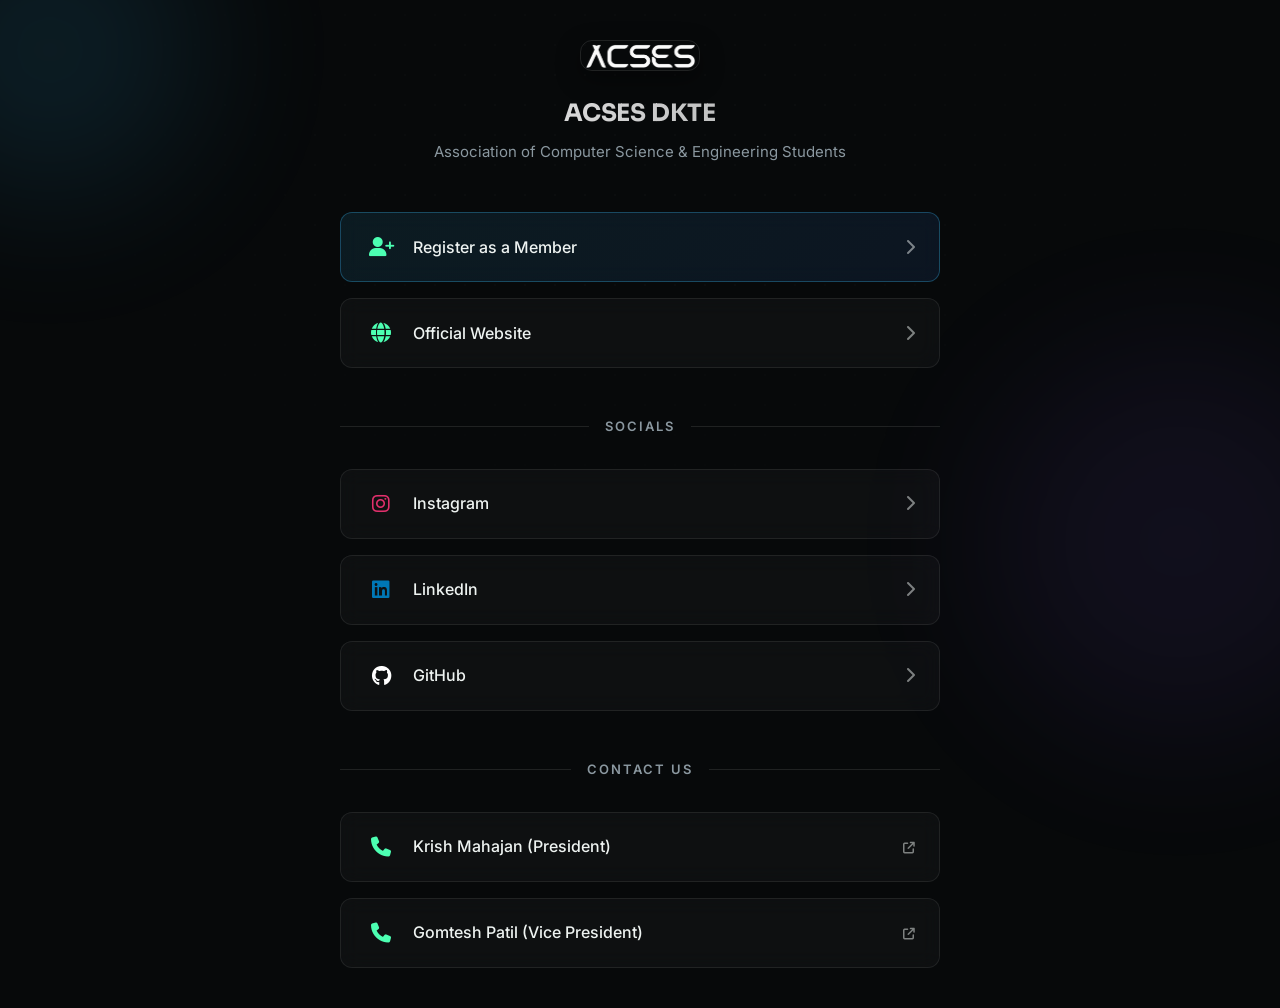
==== links.html @ d3828f5d "linktree custom" ====
<!DOCTYPE html>
<html lang="en">
<head>
<meta charset="UTF-8">
<meta name="viewport" content="width=device-width, initial-scale=1.0">
<title>ACSES — Links</title>
<meta name="description" content="ACSES DKTE Official Links">
<link rel="preconnect" href="https://fonts.googleapis.com">
<link href="https://fonts.googleapis.com/css2?family=Sora:wght@400;500;600;700;800&family=Inter:wght@400;500;600&family=JetBrains+Mono:wght@400;500;600&display=swap" rel="stylesheet">
<link rel="stylesheet" href="https://cdnjs.cloudflare.com/ajax/libs/font-awesome/6.4.0/css/all.min.css">
<link rel="stylesheet" href="style.css">
<link rel="icon" type="image/png" href="assets/portal/images/favicon.png">
<style>
  body {
    background-color: var(--bg);
    color: var(--ink);
    font-family: 'Inter', sans-serif;
    display: flex;
    flex-direction: column;
    align-items: center;
    min-height: 100vh;
    margin: 0;
    padding: 40px 20px;
    position: relative;
    overflow-x: hidden;
  }
  
  .links-container {
    max-width: 600px;
    width: 100%;
    z-index: 10;
    display: flex;
    flex-direction: column;
    gap: 16px;
  }

  .profile-section {
    text-align: center;
    margin-bottom: 32px;
  }

  .profile-logo {
    width: 120px;
    height: auto;
    border-radius: 12px;
    margin-bottom: 16px;
    box-shadow: 0 8px 24px rgba(0,0,0,0.4);
    border: 1px solid rgba(255,255,255,0.1);
  }

  .profile-title {
    font-family: 'Sora', sans-serif;
    font-size: 24px;
    font-weight: 700;
    margin: 0 0 8px 0;
    background: linear-gradient(to right, #fff, rgba(255,255,255,0.6));
    -webkit-background-clip: text;
    color: transparent;
  }

  .profile-bio {
    color: var(--ink-dim);
    font-size: 15px;
    margin: 0;
  }

  .link-card {
    display: flex;
    align-items: center;
    padding: 18px 24px;
    background: rgba(255, 255, 255, 0.03);
    border: 1px solid rgba(255, 255, 255, 0.08);
    border-radius: 12px;
    color: var(--ink);
    text-decoration: none;
    font-weight: 500;
    transition: all 0.3s ease;
    backdrop-filter: blur(10px);
    position: relative;
    overflow: hidden;
  }

  .link-card:hover {
    background: rgba(255, 255, 255, 0.08);
    border-color: rgba(255, 255, 255, 0.2);
    transform: translateY(-2px);
  }

  .link-card.primary {
    background: linear-gradient(135deg, rgba(56, 189, 248, 0.1), rgba(59, 130, 246, 0.1));
    border-color: rgba(56, 189, 248, 0.3);
  }
  
  .link-card.primary:hover {
    background: linear-gradient(135deg, rgba(56, 189, 248, 0.2), rgba(59, 130, 246, 0.2));
    border-color: rgba(56, 189, 248, 0.6);
  }

  .link-icon {
    width: 32px;
    height: 32px;
    display: flex;
    align-items: center;
    justify-content: center;
    margin-right: 16px;
    font-size: 20px;
    color: var(--circuit);
  }

  .link-text {
    flex-grow: 1;
    font-size: 16px;
  }

  .link-arrow {
    opacity: 0.5;
    transition: opacity 0.3s ease, transform 0.3s ease;
  }

  .link-card:hover .link-arrow {
    opacity: 1;
    transform: translateX(4px);
  }

  .section-divider {
    margin: 32px 0 16px;
    display: flex;
    align-items: center;
    text-align: center;
    color: var(--ink-dim);
    font-size: 13px;
    text-transform: uppercase;
    letter-spacing: 2px;
    font-weight: 600;
  }

  .section-divider::before,
  .section-divider::after {
    content: '';
    flex: 1;
    border-bottom: 1px solid rgba(255,255,255,0.1);
  }

  .section-divider::before { margin-right: 16px; }
  .section-divider::after { margin-left: 16px; }

  /* Background elements matching index.html */
  #circuitPattern {
    position: fixed;
    top: 0; left: 0; right: 0; bottom: 0;
    opacity: 0.2;
    z-index: 0;
    pointer-events: none;
    background-image: radial-gradient(rgba(255,255,255,0.1) 1px, transparent 1px);
    background-size: 30px 30px;
  }

  .orb {
    position: fixed;
    border-radius: 50%;
    filter: blur(80px);
    opacity: 0.4;
    z-index: 0;
    pointer-events: none;
  }
  
  .orb-1 { width: 300px; height: 300px; background: rgba(56, 189, 248, 0.3); top: -100px; left: -100px; }
  .orb-2 { width: 400px; height: 400px; background: rgba(139, 92, 246, 0.2); bottom: -200px; right: -100px; }
</style>
</head>
<body>

<div id="circuitPattern"></div>
<div class="orb orb-1"></div>
<div class="orb orb-2"></div>

<div class="links-container">
  
  <div class="profile-section">
    <img src="assets/portal/images/logo.png" alt="ACSES Logo" class="profile-logo">
    <h1 class="profile-title">ACSES DKTE</h1>
    <p class="profile-bio">Association of Computer Science & Engineering Students</p>
  </div>

  <a href="https://tinyurl.com/acsesmembership" class="link-card primary" target="_blank" rel="noopener">
    <div class="link-icon"><i class="fa-solid fa-user-plus"></i></div>
    <div class="link-text">Register as a Member</div>
    <div class="link-arrow"><i class="fa-solid fa-chevron-right"></i></div>
  </a>

  <a href="index.html" class="link-card">
    <div class="link-icon"><i class="fa-solid fa-globe"></i></div>
    <div class="link-text">Official Website</div>
    <div class="link-arrow"><i class="fa-solid fa-chevron-right"></i></div>
  </a>

  <div class="section-divider">Socials</div>

  <a href="https://www.instagram.com/acses_dkte/" class="link-card" target="_blank" rel="noopener">
    <div class="link-icon" style="color: #E1306C;"><i class="fa-brands fa-instagram"></i></div>
    <div class="link-text">Instagram</div>
    <div class="link-arrow"><i class="fa-solid fa-chevron-right"></i></div>
  </a>

  <a href="https://www.linkedin.com/company/acses-association-of-computer-science-and-engineering-students/" class="link-card" target="_blank" rel="noopener">
    <div class="link-icon" style="color: #0077B5;"><i class="fa-brands fa-linkedin"></i></div>
    <div class="link-text">LinkedIn</div>
    <div class="link-arrow"><i class="fa-solid fa-chevron-right"></i></div>
  </a>

  <a href="https://github.com/acses-dkte" class="link-card" target="_blank" rel="noopener">
    <div class="link-icon" style="color: #ffffff;"><i class="fa-brands fa-github"></i></div>
    <div class="link-text">GitHub</div>
    <div class="link-arrow"><i class="fa-solid fa-chevron-right"></i></div>
  </a>

  <div class="section-divider">Contact Us</div>

  <a href="tel:+919055721797" class="link-card">
    <div class="link-icon"><i class="fa-solid fa-phone"></i></div>
    <div class="link-text">Krish Mahajan (President)</div>
    <div class="link-arrow"><i class="fa-solid fa-arrow-up-right-from-square" style="font-size: 12px;"></i></div>
  </a>

  <a href="tel:+919325324272" class="link-card">
    <div class="link-icon"><i class="fa-solid fa-phone"></i></div>
    <div class="link-text">Gomtesh Patil (Vice President)</div>
    <div class="link-arrow"><i class="fa-solid fa-arrow-up-right-from-square" style="font-size: 12px;"></i></div>
  </a>

</div>

</body>
</html>
---- style.css ----
:root{
  --bg: #07090A;
  --panel: rgba(255,255,255,.035);
  --line: rgba(255,255,255,.10);
  --ink: #EEF3F1;
  --ink-dim: #8B98A0;
  --blue: #4C8DFF;
  --circuit: #4CFFB2;
  --amber: #FFB238;
  --display: 'Sora', sans-serif;
  --body: 'Inter', sans-serif;
  --mono: 'JetBrains Mono', monospace;
}
*{ box-sizing:border-box; margin:0; padding:0; }
html{ scroll-behavior:smooth; }
body{
  background:var(--bg); color:var(--ink); font-family:var(--body); line-height:1.6;
  overflow-x:hidden;
  -webkit-font-smoothing:antialiased; text-rendering:optimizeLegibility;
}
/* NOTE: `perspective` used to live on body, but a `perspective` (or
   `transform`/`filter`) on any ancestor turns it into the containing
   block for every `position:fixed` descendant — header, loader, custom
   cursor, back-to-top button, all of it. That pinned them to the top of
   the *document* instead of the *viewport*, so they scrolled out of
   sight instead of staying put. Perspective now lives on `section`
   below, which still gives .reveal3d its 3D depth without touching the
   fixed UI (header/cursor/etc. are siblings of sections, not descendants). */
::selection{ background:var(--blue); color:#07090A; }
a{ color:inherit; text-decoration:none; }

/* ---------- page loader ---------- */
#loader{
  position:fixed; inset:0; z-index:999; background:var(--bg);
  display:flex; flex-direction:column; align-items:center; justify-content:center; gap:22px;
  transition:opacity .6s cubic-bezier(.16,.8,.28,1), visibility .6s;
}
#loader.done{ opacity:0; visibility:hidden; pointer-events:none; }
.loader-mark{ font-family:var(--display); font-weight:800; font-size:34px; letter-spacing:.02em; color:var(--ink); opacity:.92; }
.loader-mark span{ color:var(--circuit); }
.loader-bar{ width:200px; height:2px; background:var(--line); border-radius:2px; overflow:hidden; }
.loader-bar span{ display:block; height:100%; width:0%; background:linear-gradient(90deg,var(--blue),var(--circuit)); transition:width .25s ease-out; }
@media (prefers-reduced-motion:reduce){ #loader{ display:none; } }

/* ---------- custom cursor ---------- */
.cursor-dot, .cursor-ring{ position:fixed; top:0; left:0; z-index:998; pointer-events:none; border-radius:50%; will-change:transform; }
.cursor-dot{ width:6px; height:6px; background:var(--circuit); box-shadow:0 0 8px var(--circuit); transform:translate(-50%,-50%); }
.cursor-ring{ width:34px; height:34px; border:1px solid rgba(238,243,241,.35); transition:width .25s cubic-bezier(.16,.8,.28,1), height .25s cubic-bezier(.16,.8,.28,1), border-color .25s ease, background .25s ease; transform:translate(-50%,-50%); }
.cursor-ring.active{ width:54px; height:54px; border-color:var(--blue); background:rgba(76,141,255,.08); }
.cursor-ring.pressed{ width:26px; height:26px; border-color:var(--circuit); background:rgba(76,255,178,.14); }
.cursor-ring.text{ width:3px; height:26px; border-radius:2px; border-color:var(--circuit); background:var(--circuit); opacity:.8; }
@media (hover:none), (pointer:coarse), (max-width:900px){ .cursor-dot,.cursor-ring{ display:none; } }
@media (prefers-reduced-motion:reduce){ .cursor-dot,.cursor-ring{ display:none; } }

/* ---------- scroll progress ---------- */
.scroll-progress{ position:fixed; top:0; left:0; right:0; height:2px; z-index:60; background:transparent; }
.scroll-progress span{ display:block; height:100%; width:0%; background:linear-gradient(90deg,var(--blue),var(--circuit),var(--amber)); box-shadow:0 0 12px rgba(76,255,178,.5); }

/* ---------- circuit-trace background pattern ---------- */
#circuitPattern{
  position:fixed; inset:0; z-index:0; pointer-events:none; opacity:.16;
  background-image:
    linear-gradient(var(--line) 1px, transparent 1px),
    linear-gradient(90deg, var(--line) 1px, transparent 1px);
  background-size:56px 56px;
  -webkit-mask-image:radial-gradient(ellipse 80% 60% at 50% 20%, black 20%, transparent 75%);
  mask-image:radial-gradient(ellipse 80% 60% at 50% 20%, black 20%, transparent 75%);
}
.circuit-node{
  position:fixed; width:5px; height:5px; border-radius:50%; background:var(--circuit);
  box-shadow:0 0 10px var(--circuit); z-index:0; pointer-events:none; opacity:.7;
}

/* ---------- ambient cursor glow ---------- */
#cursorGlow{
  position:fixed; width:520px; height:520px; border-radius:50%; pointer-events:none; z-index:1;
  background:radial-gradient(circle, rgba(76,141,255,.14), transparent 70%);
  transform:translate(-50%,-50%); left:50%; top:30%;
  transition:left .5s cubic-bezier(.16,.8,.28,1), top .5s cubic-bezier(.16,.8,.28,1);
  will-change:left, top;
}

/* ---------- floating depth orbs (parallax layers) ---------- */
.orb{ position:fixed; border-radius:50%; filter:blur(60px); pointer-events:none; z-index:0; opacity:.45; }
.orb-1{ width:340px; height:340px; background:var(--blue); top:6%; left:8%; }
.orb-2{ width:260px; height:260px; background:var(--circuit); top:38%; right:6%; opacity:.24; }
.orb-3{ width:300px; height:300px; background:var(--amber); bottom:4%; left:20%; opacity:.16; }
@keyframes drift{ 0%,100%{ transform:translateY(0) translateX(0); } 50%{ transform:translateY(-26px) translateX(14px); } }
.orb-1{ animation:drift 12s ease-in-out infinite; }
.orb-2{ animation:drift 15s ease-in-out infinite 1s; }
.orb-3{ animation:drift 18s ease-in-out infinite 2s; }

/* ---------- top nav ---------- */
header.top{
  position:fixed; top:0; left:0; right:0; z-index:50;
  background:rgba(7,9,10,.6); backdrop-filter:blur(14px);
  border-bottom:1px solid var(--line);
}
.top-inner{ max-width:1180px; margin:0 auto; padding:18px 28px; display:flex; align-items:center; justify-content:space-between; gap:24px; }
.brand{ font-family:var(--display); font-weight:700; font-size:19px; letter-spacing:-.01em; }
.brand .glow{ color:var(--circuit); }
nav.links{ display:flex; gap:26px; position:relative; }
.nav-link{ font-family:var(--mono); font-size:12px; color:var(--ink-dim); letter-spacing:.02em; transition:color .25s ease; position:relative; z-index:2; padding:6px 0; }
.nav-link:hover, .nav-link.active{ color:var(--ink); }
.nav-pill{
  position:absolute; left:0; top:calc(50% + 11px); width:0; height:1px; background:var(--circuit);
  box-shadow:0 0 8px rgba(76,255,178,.6); transition:transform .45s cubic-bezier(.16,.8,.28,1), width .45s cubic-bezier(.16,.8,.28,1), opacity .3s ease;
  opacity:0; pointer-events:none;
}
.nav-pill.show{ opacity:1; }
@media (max-width:900px){ nav.links{ display:none; } }

/* ---------- section shell ---------- */
section{ position:relative; z-index:2; padding:120px 28px 100px; perspective:1400px; }
@media (max-width:640px){ section{ padding:88px 20px 64px; } }
.wrap{ max-width:1100px; margin:0 auto; }

.eyebrow{
  font-family:var(--mono); font-size:12px; color:var(--circuit); letter-spacing:.14em;
  text-transform:uppercase; margin-bottom:16px; display:flex; align-items:center; gap:8px;
}
.eyebrow::before{ content:''; width:16px; height:1px; background:var(--circuit); }

h1,h2,h3{ font-family:var(--display); color:var(--ink); font-weight:700; letter-spacing:-.01em; }
h2{ font-size:clamp(30px,4vw,46px); line-height:1.08; margin-bottom:22px; position:relative; }

/* ---------- scan-reveal headings (tech "decode" entrance) ---------- */
.scan-wrap{ position:relative; display:inline-block; overflow:hidden; }
.scan-wrap .scan-bar{
  position:absolute; inset:0; background:linear-gradient(90deg,var(--circuit),var(--blue));
  transform:scaleX(1); transform-origin:left; z-index:2; pointer-events:none;
}
.in-view .scan-wrap .scan-bar{ animation:scanWipe .9s cubic-bezier(.76,0,.24,1) forwards; animation-delay:var(--rd,0ms); }
@keyframes scanWipe{ 0%{ transform:scaleX(0); transform-origin:left; } 50%{ transform:scaleX(1); transform-origin:left; } 50.001%{ transform-origin:right; } 100%{ transform:scaleX(0); transform-origin:right; } }
@media (prefers-reduced-motion:reduce){ .scan-wrap .scan-bar{ display:none; } }

/* ---------- scramble / decode text (eyebrows) ---------- */
.eyebrow.scramble{ font-variant-numeric:tabular-nums; }

/* ---------- tabular numerals for counting stats ---------- */
.num, .stat-cell .num{ font-variant-numeric:tabular-nums; }

/* ---------- Hero: layered 3D circuit floor ---------- */
.hero{ min-height:100svh; display:flex; align-items:center; padding-top:80px; }
.hero-stage{ width:100%; position:relative; touch-action:pan-y; }

#heroCanvas{
  position:absolute; inset:0; width:100%; height:100%; z-index:1;
  pointer-events:none; touch-action:pan-y;
}
.drag-hint{
  position:absolute; bottom:-64px; left:50%; transform:translateX(-50%); z-index:2;
  font-family:var(--mono); font-size:10.5px; color:var(--ink-dim); letter-spacing:.1em;
  text-transform:uppercase; display:flex; align-items:center; gap:8px; opacity:.75;
  pointer-events:none; white-space:nowrap;
}
.drag-hint svg{ width:14px; height:14px; }
@media (max-width:640px){ .drag-hint{ display:none; } }

.floor{
  position:absolute; left:50%; bottom:-260px; width:1600px; height:900px;
  transform:translateX(-50%) rotateX(72deg);
  background-image:
    repeating-linear-gradient(0deg, rgba(76,141,255,.18) 0 1px, transparent 1px 64px),
    repeating-linear-gradient(90deg, rgba(76,255,178,.14) 0 1px, transparent 1px 64px);
  -webkit-mask-image:radial-gradient(ellipse 700px 500px at center, black 40%, transparent 78%);
  mask-image:radial-gradient(ellipse 700px 500px at center, black 40%, transparent 78%);
  pointer-events:none; z-index:0;
}

.hero-scanlines{
  position:absolute; inset:0; z-index:2; pointer-events:none; overflow:hidden;
  -webkit-mask-image:radial-gradient(ellipse 60% 55% at 50% 45%, black 30%, transparent 75%);
  mask-image:radial-gradient(ellipse 60% 55% at 50% 45%, black 30%, transparent 75%);
}
.hero-scanlines::before{
  content:''; position:absolute; left:0; right:0; height:120px; top:-120px;
  background:linear-gradient(180deg, transparent, rgba(76,255,178,.10) 45%, rgba(76,141,255,.14) 55%, transparent);
  animation:scanSweep 6.5s cubic-bezier(.4,0,.2,1) infinite;
}
@keyframes scanSweep{ 0%{ top:-120px; } 55%,100%{ top:105%; } }

.hero-content{ position:relative; z-index:3; text-align:center; pointer-events:none; }
.hero-content .cta-row{ pointer-events:auto; }
.hero-content .wordmark, .hero-content .hero-sub, .hero-content .lead{ text-shadow:0 4px 30px rgba(0,0,0,.6); }
.wordmark{
  font-family:var(--display); font-weight:800; letter-spacing:-.03em;
  font-size:clamp(56px,11vw,132px); line-height:.95; color:var(--ink);
  text-shadow:0 0 60px rgba(76,141,255,.3);
  text-align:center;
}
.wordmark .lt{ display:inline-block; opacity:0; transform:translateY(.5em) rotateX(-60deg); animation:letterIn .8s cubic-bezier(.16,.8,.28,1) forwards; animation-delay:calc(var(--i) * 55ms + .15s); transform-origin:bottom center; }
@keyframes letterIn{ to{ opacity:1; transform:translateY(0) rotateX(0); } }
.wordmark .g{ background:linear-gradient(135deg,var(--blue),var(--circuit)); -webkit-background-clip:text; background-clip:text; color:transparent; }
.hero-sub{ font-family:var(--mono); font-size:13px; color:var(--ink-dim); letter-spacing:.14em; text-transform:uppercase; margin:18px 0 30px;
  opacity:0; animation:fadeUp .8s cubic-bezier(.16,.8,.28,1) forwards; animation-delay:.75s; }
.hero p.lead{ font-size:17px; color:var(--ink); max-width:52ch; margin:0 auto 34px; opacity:0; animation:fadeUp .8s cubic-bezier(.16,.8,.28,1) forwards; animation-delay:.9s; }
.cta-row{ display:flex; gap:14px; justify-content:center; flex-wrap:wrap; opacity:0; animation:fadeUp .8s cubic-bezier(.16,.8,.28,1) forwards; animation-delay:1.05s; }
@keyframes fadeUp{ from{ opacity:0; transform:translateY(16px); } to{ opacity:1; transform:translateY(0); } }
@media (prefers-reduced-motion:reduce){ .wordmark .lt{ animation:none; opacity:1; transform:none; } .hero-sub,.hero p.lead,.cta-row{ animation:none; opacity:1; } }

.btn{ font-family:var(--mono); font-weight:600; font-size:13.5px; letter-spacing:.02em; padding:14px 26px; border-radius:40px; display:inline-flex; align-items:center; gap:8px; cursor:pointer; transition:transform .35s cubic-bezier(.16,.8,.28,1), box-shadow .3s ease; position:relative; }
.btn-solid{ background:linear-gradient(135deg,var(--blue),#3E6FD9); color:#fff; box-shadow:0 8px 30px rgba(76,141,255,.35); }
.btn-solid:hover{ box-shadow:0 14px 40px rgba(76,141,255,.5); }
.btn-ghost{ border:1px solid var(--line); color:var(--ink); }
.btn-ghost:hover{ border-color:var(--circuit); color:var(--circuit); }
.magnetic{ will-change:transform; }

/* floating spec chips around hero (parallax + tilt) */
.chip-float{
  position:absolute; z-index:4; background:var(--panel); border:1px solid var(--line);
  border-radius:14px; padding:14px 18px; backdrop-filter:blur(10px);
  font-family:var(--mono); font-size:12px; color:var(--ink-dim);
  transition:transform .2s ease-out;
}
.chip-float .n{ color:var(--circuit); font-family:var(--display); font-weight:700; font-size:20px; display:block; }
.chip-a{ top:6%; left:2%; } .chip-b{ top:14%; right:0%; } .chip-c{ bottom:10%; left:8%; }
@media (max-width:900px){ .chip-float{ display:none; } }

/* ---------- 3D reveal on scroll ---------- */
.reveal3d{
  opacity:0; transform:translateY(50px) rotateX(14deg) scale(.97); transform-origin:center bottom;
  filter:blur(6px);
  transition:opacity .9s cubic-bezier(.16,.8,.28,1), transform .9s cubic-bezier(.16,.8,.28,1), filter .9s cubic-bezier(.16,.8,.28,1);
  transition-delay:var(--rd,0ms);
}
.reveal3d.in-view{ opacity:1; transform:translateY(0) rotateX(0) scale(1); filter:blur(0); }
@media (prefers-reduced-motion:reduce){ .reveal3d{ opacity:1; transform:none; filter:none; transition:none; } }

/* ---------- glass tilt + spotlight card ---------- */
.gcard{
  background:var(--panel); border:1px solid var(--line); border-radius:16px; padding:26px;
  backdrop-filter:blur(10px); transform-style:preserve-3d; transition:transform .15s ease-out, border-color .3s ease, box-shadow .3s ease;
  position:relative; overflow:hidden;
}
.gcard:hover{ border-color:rgba(76,141,255,.5); box-shadow:0 20px 50px -20px rgba(0,0,0,.6); }
.gcard::before{
  content:''; position:absolute; inset:0; border-radius:16px; padding:1px;
  background:linear-gradient(135deg, rgba(76,255,178,.5), transparent 50%);
  -webkit-mask:linear-gradient(#fff 0 0) content-box, linear-gradient(#fff 0 0);
  -webkit-mask-composite:xor; mask-composite:exclude; opacity:0; transition:opacity .3s ease;
  z-index:1;
}
.gcard:hover::before{ opacity:1; }
.gcard::after{
  content:''; position:absolute; inset:0; z-index:0; opacity:0; transition:opacity .35s ease;
  background:radial-gradient(280px circle at var(--mx,50%) var(--my,50%), rgba(76,141,255,.16), transparent 70%);
}
.gcard:hover::after{ opacity:1; }
.gcard > *{ position:relative; z-index:2; }

/* ---------- About ---------- */
.about-grid{ display:grid; grid-template-columns:1.1fr .9fr; gap:48px; align-items:start; }
@media (max-width:820px){ .about-grid{ grid-template-columns:1fr; } }
.about-grid p{ color:var(--ink); opacity:.85; margin-bottom:16px; max-width:58ch; font-size:15px; }

.stat-strip{ display:grid; grid-template-columns:repeat(4,1fr); gap:14px; margin-top:40px; }
@media (max-width:640px){ .stat-strip{ grid-template-columns:1fr 1fr; } }
.stat-cell .num{ font-family:var(--display); font-size:36px; font-weight:800; background:linear-gradient(135deg,var(--blue),var(--circuit)); -webkit-background-clip:text; background-clip:text; color:transparent; line-height:1; }
.stat-cell .lbl{ font-family:var(--mono); font-size:10.5px; color:var(--ink-dim); text-transform:uppercase; letter-spacing:.08em; margin-top:10px; }

.pillars{ display:grid; grid-template-columns:repeat(3,1fr); gap:16px; margin-top:20px; }
@media (max-width:760px){ .pillars{ grid-template-columns:1fr; } }
.pillars h3{ font-size:16px; margin-bottom:8px; }
.pillars p{ font-family:var(--body); font-size:13.5px; color:var(--ink-dim); }

/* ---------- Benefits ---------- */
.benefit-grid{ display:grid; grid-template-columns:repeat(3,1fr); gap:16px; margin-top:28px; }
@media (max-width:760px){ .benefit-grid{ grid-template-columns:1fr; } }
.benefit .tag{ font-family:var(--mono); font-size:10.5px; color:var(--circuit); margin-bottom:10px; display:block; }
.benefit h3{ font-size:17px; margin-bottom:8px; }
.benefit p{ font-family:var(--body); font-size:13.5px; color:var(--ink-dim); }

/* ---------- Events ---------- */
.measure-list{ margin-top:32px; }
.measure-row{
  display:grid; grid-template-columns:100px 1fr auto; gap:18px; align-items:center;
  padding:18px 20px; border-radius:12px; margin-bottom:10px; font-family:var(--mono); font-size:12.5px;
  background:var(--panel); border:1px solid var(--line); transition:transform .3s cubic-bezier(.16,.8,.28,1), border-color .3s ease;
}
.measure-row:hover{ transform:translateX(8px); border-color:rgba(76,255,178,.4); }
.measure-row .tick{ color:var(--ink-dim); }
.measure-row .desc{ color:var(--ink); font-family:var(--body); font-size:15px; }
.status{ font-size:10.5px; padding:5px 12px; border-radius:20px; border:1px solid; text-transform:uppercase; letter-spacing:.05em; }
.status-up{ color:var(--circuit); border-color:var(--circuit); }
.status-past{ color:var(--ink-dim); border-color:var(--line); }

/* ---------- Members ---------- */
.profile-grid{ display:grid; grid-template-columns:repeat(auto-fill,minmax(200px,1fr)); gap:16px; margin-top:30px; }
.profile-card{ padding:28px 22px; text-align:center; }
.profile-avatar{
  width:64px; height:64px; margin:0 auto 16px; border-radius:50%;
  background:linear-gradient(135deg,var(--blue),var(--circuit));
  display:flex; align-items:center; justify-content:center; font-family:var(--display); font-weight:700; color:#07090A; font-size:20px;
  transition:transform .3s cubic-bezier(.16,.8,.28,1);
}
.profile-card:hover .profile-avatar{ transform:scale(1.1) translateZ(20px); }
.profile-name{ font-family:var(--body); font-weight:600; font-size:15px; color:var(--ink); margin-bottom:4px; }
.profile-position{ font-family:var(--mono); font-size:10.5px; color:var(--circuit); text-transform:uppercase; letter-spacing:.06em; margin-bottom:16px; }
.plink{ font-family:var(--mono); font-size:11px; color:var(--ink-dim); border:1px solid var(--line); padding:7px 16px; border-radius:20px; display:inline-block; transition:.25s ease; }
.plink:hover{ color:var(--ink); border-color:var(--blue); background:rgba(76,141,255,.12); }

/* ---------- Join ---------- */
.join-panel{ text-align:center; padding:56px 40px; position:relative; overflow:hidden; }
.join-panel h2{ margin-bottom:14px; }
.join-panel p{ color:var(--ink-dim); max-width:48ch; margin:0 auto 30px; font-size:14.5px; }

/* ---------- Contact ---------- */
.contact-grid{ display:grid; grid-template-columns:1fr 1fr; gap:48px; margin-top:32px; }
@media (max-width:760px){ .contact-grid{ grid-template-columns:1fr; } }
.contact-item{ margin-bottom:24px; font-family:var(--mono); }
.contact-item .lbl{ font-size:10.5px; color:var(--blue); text-transform:uppercase; letter-spacing:.08em; margin-bottom:6px; }
.contact-item .val{ font-family:var(--body); font-size:14.5px; color:var(--ink); }
.social-row{ display:flex; gap:10px; margin-top:18px; flex-wrap:wrap; }
.social-row a{ font-family:var(--mono); font-size:11.5px; color:var(--ink-dim); border:1px solid var(--line); padding:8px 16px; border-radius:20px; transition:.25s ease; }
.social-row a:hover{ color:var(--ink); border-color:var(--circuit); }

form{ display:flex; flex-direction:column; gap:14px; }
.field label{ font-family:var(--mono); font-size:10.5px; color:var(--ink-dim); display:block; margin-bottom:6px; text-transform:uppercase; letter-spacing:.06em; }
.field input, .field textarea{
  width:100%; background:var(--panel); border:1px solid var(--line); color:var(--ink);
  padding:13px 16px; font-family:var(--body); font-size:14px; border-radius:10px;
}
.field input:focus, .field textarea:focus{ outline:none; border-color:var(--blue); }
.field textarea{ resize:vertical; min-height:96px; }

footer{
  position:relative; z-index:2; max-width:1180px; margin:0 auto; padding:32px 28px;
  font-family:var(--mono); font-size:11px; color:var(--ink-dim);
  display:flex; justify-content:space-between; flex-wrap:wrap; gap:10px; border-top:1px solid var(--line);
}

a:focus-visible, button:focus-visible, .btn:focus-visible{ outline:2px solid var(--blue); outline-offset:2px; }
@media (prefers-reduced-motion:reduce){
  html{ scroll-behavior:auto; }
  .orb{ animation:none; }
  #cursorGlow{ display:none; }
  .gcard{ transition:none; }
  .hero-scanlines{ display:none; }
}

/* ============================================================
   MULTI-PAGE ADDITIONS
   Everything below supports the About / Events / Gallery /
   Members / Contact pages: mobile nav drawer, compact page
   headers, filters, timeline, gallery + lightbox, flip cards,
   accordion, ticker, carousel, sponsor strip, footer sitemap.
============================================================ */

/* ---------- mobile nav drawer ---------- */
.nav-toggle{
  display:none; width:34px; height:26px; position:relative; background:none; border:none; cursor:pointer; z-index:60;
}
.nav-toggle span{ position:absolute; left:0; right:0; height:2px; background:var(--ink); border-radius:2px; transition:transform .3s cubic-bezier(.16,.8,.28,1), opacity .3s ease; }
.nav-toggle span:nth-child(1){ top:4px; } .nav-toggle span:nth-child(2){ top:12px; } .nav-toggle span:nth-child(3){ top:20px; }
.nav-toggle.open span:nth-child(1){ transform:translateY(8px) rotate(45deg); }
.nav-toggle.open span:nth-child(2){ opacity:0; }
.nav-toggle.open span:nth-child(3){ transform:translateY(-8px) rotate(-45deg); }
@media (max-width:900px){ .nav-toggle{ display:block; } }

.nav-drawer{
  position:fixed; inset:0 0 0 auto; width:min(320px,84vw); background:#0a0d0f; border-left:1px solid var(--line);
  z-index:55; transform:translateX(100%); transition:transform .4s cubic-bezier(.16,.8,.28,1);
  padding:100px 32px 32px; display:flex; flex-direction:column; gap:22px;
}
.nav-drawer.open{ transform:translateX(0); }
.nav-drawer a{ font-family:var(--mono); font-size:15px; color:var(--ink-dim); letter-spacing:.02em; }
.nav-drawer a.active, .nav-drawer a:hover{ color:var(--circuit); }
body.menu-open{ overflow:hidden; }
.drawer-scrim{ position:fixed; inset:0; z-index:54; background:rgba(0,0,0,.5); opacity:0; pointer-events:none; transition:opacity .4s ease; }
body.menu-open .drawer-scrim{ opacity:1; pointer-events:auto; }

/* ---------- compact page-header hero (About / Events / Gallery / Members / Contact) ---------- */
.page-header{
  position:relative; min-height:56svh; display:flex; align-items:center; padding-top:80px; overflow:hidden;
  border-bottom:1px solid var(--line);
}
.page-header-canvas{ position:absolute; inset:0; width:100%; height:100%; z-index:0; opacity:.85; }
.page-header-content{ position:relative; z-index:2; max-width:720px; margin:0 auto; text-align:center; padding:40px 28px; }
.page-header .eyebrow{ justify-content:center; }
.page-header h1{ font-size:clamp(34px,6vw,58px); line-height:1.05; margin-bottom:16px; }
.page-header p{ color:var(--ink-dim); font-size:15.5px; max-width:52ch; margin:0 auto; }
.page-header-stats{ display:flex; gap:28px; justify-content:center; margin-top:30px; flex-wrap:wrap; }
.page-header-stats .n{ font-family:var(--display); font-weight:800; font-size:24px; color:var(--circuit); }
.page-header-stats .l{ font-family:var(--mono); font-size:10px; color:var(--ink-dim); text-transform:uppercase; letter-spacing:.08em; }

/* ---------- filter chips / tabs ---------- */
.filter-row{ display:flex; gap:10px; flex-wrap:wrap; margin:30px 0 8px; }
.chip{
  font-family:var(--mono); font-size:12px; letter-spacing:.02em; color:var(--ink-dim);
  border:1px solid var(--line); background:var(--panel); padding:9px 18px; border-radius:20px;
  cursor:pointer; transition:.25s ease; user-select:none;
}
.chip:hover{ color:var(--ink); border-color:rgba(76,141,255,.5); }
.chip.active{ color:#07090A; background:var(--circuit); border-color:var(--circuit); font-weight:600; }

/* ---------- search input ---------- */
.search-row{ display:flex; gap:12px; margin:30px 0 8px; flex-wrap:wrap; align-items:center; }
.search-input{
  flex:1; min-width:220px; background:var(--panel); border:1px solid var(--line); color:var(--ink);
  padding:12px 18px; font-family:var(--body); font-size:14px; border-radius:24px;
}
.search-input:focus{ outline:none; border-color:var(--blue); }
.search-input::placeholder{ color:var(--ink-dim); }
.result-count{ font-family:var(--mono); font-size:11px; color:var(--ink-dim); white-space:nowrap; }

/* ---------- vertical timeline (About / history) ---------- */
.timeline{ position:relative; margin-top:40px; padding-left:26px; }
.timeline::before{ content:''; position:absolute; left:4px; top:6px; bottom:6px; width:1px; background:linear-gradient(var(--blue),var(--circuit)); opacity:.4; }
.timeline-item{ position:relative; padding-bottom:36px; }
.timeline-item:last-child{ padding-bottom:0; }
.timeline-item::before{
  content:''; position:absolute; left:-26px; top:4px; width:9px; height:9px; border-radius:50%;
  background:var(--circuit); box-shadow:0 0 12px rgba(76,255,178,.7);
}
.timeline-item .yr{ font-family:var(--mono); font-size:12px; color:var(--circuit); letter-spacing:.06em; }
.timeline-item h3{ font-size:17px; margin:6px 0 6px; }
.timeline-item p{ font-family:var(--body); font-size:13.5px; color:var(--ink-dim); max-width:56ch; }

/* ---------- achievements strip (reuses stat-cell look) ---------- */
.achieve-grid{ display:grid; grid-template-columns:repeat(4,1fr); gap:14px; margin-top:24px; }
@media (max-width:640px){ .achieve-grid{ grid-template-columns:1fr 1fr; } }

/* ---------- sponsor / partner strip ---------- */
.partner-row{ display:flex; flex-wrap:wrap; gap:14px; margin-top:26px; }
.partner-chip{
  font-family:var(--mono); font-size:12px; color:var(--ink-dim); border:1px dashed var(--line);
  padding:12px 20px; border-radius:10px; opacity:.8; transition:.25s ease;
}
.partner-chip:hover{ opacity:1; border-color:var(--blue); color:var(--ink); }

/* ---------- news / announcement ticker ---------- */
.ticker{
  position:relative; overflow:hidden; border-top:1px solid var(--line); border-bottom:1px solid var(--line);
  background:var(--panel); padding:14px 0;
}
.ticker-track{ display:flex; gap:56px; white-space:nowrap; animation:tickerScroll 32s linear infinite; width:max-content; }
.ticker-track span{ font-family:var(--mono); font-size:12.5px; color:var(--ink-dim); display:flex; align-items:center; gap:10px; }
.ticker-track span::before{ content:'●'; color:var(--circuit); font-size:8px; }
@keyframes tickerScroll{ from{ transform:translateX(0); } to{ transform:translateX(-50%); } }
@media (prefers-reduced-motion:reduce){ .ticker-track{ animation:none; } }

/* ---------- testimonial carousel ---------- */
.tcarousel{ position:relative; margin-top:34px; overflow:hidden; }
.tcarousel-track{ display:flex; transition:transform .5s cubic-bezier(.16,.8,.28,1); }
.tcard{ flex:0 0 100%; padding:6px; }
.tcard blockquote{ font-family:var(--display); font-size:clamp(17px,2.4vw,22px); line-height:1.5; color:var(--ink); margin-bottom:20px; }
.tcard .who{ font-family:var(--mono); font-size:12px; color:var(--circuit); }
.tcarousel-nav{ display:flex; gap:10px; justify-content:center; margin-top:22px; }
.tdot{ width:8px; height:8px; border-radius:50%; background:var(--line); cursor:pointer; transition:.25s ease; border:none; padding:0; }
.tdot.active{ background:var(--circuit); box-shadow:0 0 8px rgba(76,255,178,.6); width:22px; border-radius:5px; }

/* ---------- FAQ accordion ---------- */
.accordion{ margin-top:30px; display:flex; flex-direction:column; gap:10px; }
.acc-item{ border:1px solid var(--line); border-radius:14px; background:var(--panel); overflow:hidden; }
.acc-q{
  width:100%; text-align:left; background:none; border:none; color:var(--ink); cursor:pointer;
  padding:18px 22px; font-family:var(--body); font-weight:600; font-size:14.5px;
  display:flex; justify-content:space-between; align-items:center; gap:16px;
}
.acc-q .plus{ font-family:var(--mono); color:var(--circuit); font-size:18px; transition:transform .3s cubic-bezier(.16,.8,.28,1); flex-shrink:0; }
.acc-item.open .acc-q .plus{ transform:rotate(45deg); }
.acc-a{ max-height:0; overflow:hidden; transition:max-height .35s cubic-bezier(.16,.8,.28,1); }
.acc-a p{ padding:0 22px 20px; color:var(--ink-dim); font-size:13.5px; max-width:60ch; }

/* ---------- flip cards (Members) ---------- */
.flip-card{ perspective:1000px; height:250px; }
.flip-inner{
  position:relative; width:100%; height:100%; transform-style:preserve-3d;
  transition:transform .6s cubic-bezier(.16,.8,.28,1);
}
.flip-card:hover .flip-inner, .flip-card.flipped .flip-inner{ transform:rotateY(180deg); }
.flip-face{
  position:absolute; inset:0; backface-visibility:hidden; border-radius:16px;
  background:var(--panel); border:1px solid var(--line); padding:26px 20px;
  display:flex; flex-direction:column; align-items:center; justify-content:center; text-align:center;
}
.flip-back{ transform:rotateY(180deg); justify-content:flex-start; padding-top:24px; }
.flip-back .dept-tag{ font-family:var(--mono); font-size:10px; color:var(--blue); text-transform:uppercase; letter-spacing:.08em; margin-bottom:10px; }
.flip-back p{ font-size:12.5px; color:var(--ink-dim); margin-bottom:16px; }

/* ---------- gallery grid + 3D coverflow ---------- */
.gallery-carousel{
  position:relative; height:340px; margin:36px 0 10px; display:flex; align-items:center; justify-content:center;
  perspective:1300px; touch-action:pan-y;
}
.gallery-ring{ position:relative; width:220px; height:260px; transform-style:preserve-3d; cursor:grab; will-change:transform; }
.gallery-ring:active{ cursor:grabbing; }
.ring-item{
  position:absolute; inset:0; border-radius:16px; overflow:hidden; border:1px solid var(--line);
  backface-visibility:hidden; box-shadow:0 30px 60px -20px rgba(0,0,0,.7); transition:box-shadow .3s ease, border-color .3s ease;
}
.ring-item:hover{ border-color:rgba(76,255,178,.6); }
.ring-item .tile{ position:absolute; inset:0; display:flex; align-items:flex-end; padding:16px; }
.ring-item .tile .cap{ font-family:var(--mono); font-size:11px; color:#07090A; background:rgba(255,255,255,.85); padding:5px 10px; border-radius:8px; }
.carousel-hint{ text-align:center; font-family:var(--mono); font-size:10.5px; color:var(--ink-dim); letter-spacing:.08em; text-transform:uppercase; margin-top:8px; }

.gallery-grid{ display:grid; grid-template-columns:repeat(auto-fill,minmax(220px,1fr)); gap:16px; margin-top:30px; }
.photo-card{
  position:relative; border-radius:14px; overflow:hidden; border:1px solid var(--line); cursor:pointer;
  aspect-ratio:4/3; transition:transform .35s cubic-bezier(.16,.8,.28,1), border-color .3s ease;
}
.photo-card:hover{ transform:translateY(-6px) rotateX(4deg); border-color:rgba(76,141,255,.5); }
.photo-tile{ position:absolute; inset:0; display:flex; flex-direction:column; justify-content:flex-end; padding:14px; }
.photo-tile::after{ content:''; position:absolute; inset:0; background:linear-gradient(180deg, transparent 40%, rgba(0,0,0,.65)); z-index:0; }
.photo-tile *{ position:relative; z-index:1; }
.photo-tile .cam{ position:absolute; top:12px; right:12px; z-index:1; opacity:.5; width:16px; height:16px; }
.photo-title{ font-family:var(--body); font-weight:600; font-size:13px; color:#fff; }
.photo-meta{ font-family:var(--mono); font-size:10px; color:rgba(255,255,255,.75); margin-top:3px; text-transform:uppercase; letter-spacing:.06em; }

/* generated "photo" tones (used until real photos are dropped in) */
.tone-blue{ background:linear-gradient(150deg,#13233f,#1c3d63 40%,#4c8dff); }
.tone-circuit{ background:linear-gradient(150deg,#0c2420,#13432f 40%,#4cffb2); }
.tone-amber{ background:linear-gradient(150deg,#2a1e0c,#5a3f10 40%,#ffb238); }

/* ---------- lightbox ---------- */
.lightbox{
  position:fixed; inset:0; z-index:200; background:rgba(3,4,5,.92); backdrop-filter:blur(6px);
  display:flex; align-items:center; justify-content:center; opacity:0; pointer-events:none; transition:opacity .3s ease;
}
.lightbox.open{ opacity:1; pointer-events:auto; }
.lightbox-frame{ width:min(640px,86vw); max-height:80vh; border-radius:18px; overflow:hidden; border:1px solid var(--line); position:relative; }
.lightbox-frame .photo-tile{ position:static; aspect-ratio:4/3; padding:22px; }
.lightbox-close, .lightbox-prev, .lightbox-next{
  position:absolute; background:rgba(255,255,255,.08); border:1px solid var(--line); color:var(--ink);
  border-radius:50%; width:42px; height:42px; display:flex; align-items:center; justify-content:center;
  cursor:pointer; font-family:var(--mono); font-size:18px; transition:.25s ease;
}
.lightbox-close:hover, .lightbox-prev:hover, .lightbox-next:hover{ background:var(--circuit); color:#07090A; }
.lightbox-close{ top:-56px; right:0; }
.lightbox-prev{ top:50%; left:-56px; transform:translateY(-50%); }
.lightbox-next{ top:50%; right:-56px; transform:translateY(-50%); }
@media (max-width:760px){ .lightbox-prev{ left:8px; } .lightbox-next{ right:8px; } .lightbox-close{ top:8px; right:8px; } }

/* ---------- footer sitemap ---------- */
footer.site-footer{
  position:relative; z-index:2; padding:56px 28px 32px; border-top:1px solid var(--line);
}
.footer-inner{ max-width:1180px; margin:0 auto; display:grid; grid-template-columns:1.4fr repeat(3,1fr); gap:32px; }
@media (max-width:760px){ .footer-inner{ grid-template-columns:1fr 1fr; } }
.footer-col h4{ font-family:var(--mono); font-size:11px; color:var(--ink-dim); text-transform:uppercase; letter-spacing:.1em; margin-bottom:14px; }
.footer-col a{ display:block; font-family:var(--body); font-size:13.5px; color:var(--ink-dim); margin-bottom:10px; transition:color .2s ease; }
.footer-col a:hover{ color:var(--circuit); }
.footer-brand{ font-family:var(--display); font-weight:700; font-size:19px; margin-bottom:10px; }
.footer-brand .glow{ color:var(--circuit); }
.footer-tagline{ font-family:var(--body); font-size:13px; color:var(--ink-dim); max-width:32ch; }
.footer-bottom{
  max-width:1180px; margin:40px auto 0; padding-top:22px; border-top:1px solid var(--line);
  display:flex; justify-content:space-between; flex-wrap:wrap; gap:10px;
  font-family:var(--mono); font-size:11px; color:var(--ink-dim);
}

/* ---------- back to top ---------- */
.to-top{
  position:fixed; right:24px; bottom:24px; z-index:40; width:46px; height:46px; border-radius:50%;
  background:var(--panel); border:1px solid var(--line); color:var(--ink); display:flex; align-items:center;
  justify-content:center; cursor:pointer; opacity:0; pointer-events:none; transition:opacity .3s ease, border-color .3s ease, transform .3s ease;
  backdrop-filter:blur(8px);
}
.to-top.show{ opacity:1; pointer-events:auto; }
.to-top:hover{ border-color:var(--circuit); color:var(--circuit); transform:translateY(-3px); }

/* ---------- empty state (no filter/search results) ---------- */
.empty-state{ text-align:center; padding:60px 20px; color:var(--ink-dim); font-family:var(--mono); font-size:13px; }

/* ---------- hide the native cursor — the dot + ring replace it entirely ---------- */
/* common.js only adds this class on pointer devices that actually support
   hover (desktop/laptop trackpads and mice) and when the person hasn't
   asked for reduced motion, so touchscreens keep their normal cursor. */
html.custom-cursor, html.custom-cursor *{ cursor:none !important; }

/* ============================================================
   HOME HERO — PORTAL TOP LAYOUT ONLY
   The original site styling below remains untouched.
============================================================ */
.hero-portal-top{
  min-height:100svh;
  padding-top:96px;
  padding-bottom:84px;
  display:flex;
  align-items:center;
  overflow:hidden;
}
.hero-portal-top .hero-stage{
  min-height:calc(100svh - 120px);
  display:grid;
  grid-template-columns:minmax(0,1.02fr) minmax(420px,.98fr);
  align-items:center;
  gap:clamp(36px,5vw,80px);
  width:min(1400px,100%);
  margin:0 auto;
}
.hero-portal-top #heroCanvas{ opacity:.45; }
.hero-portal-top .hero-scanlines{
  -webkit-mask-image:radial-gradient(ellipse 75% 70% at 70% 50%, black 20%, transparent 78%);
  mask-image:radial-gradient(ellipse 75% 70% at 70% 50%, black 20%, transparent 78%);
}
.hero-content-portal{
  grid-column:1;
  text-align:left;
  max-width:760px;
  z-index:5;
  justify-self:start;
}
.hero-kicker-pill{
  display:inline-flex;
  align-items:center;
  gap:11px;
  padding:12px 22px;
  border:1px solid var(--line);
  border-radius:999px;
  background:rgba(255,255,255,.018);
  box-shadow:0 18px 60px rgba(0,0,0,.18), inset 0 1px 0 rgba(255,255,255,.04);
  color:var(--ink-dim);
  font-size:15px;
  opacity:0;
  transform:translateY(16px);
  animation:portalHeroIn .8s cubic-bezier(.16,.8,.28,1) .08s forwards;
}
.hero-kicker-dot{
  width:11px; height:11px; border-radius:50%;
  background:var(--amber);
  box-shadow:0 0 16px rgba(255,178,56,.55);
  animation:portalPulse 2.2s ease-in-out infinite;
}
.hero-heading-wrap{ margin-top:30px; }
.hero-eyebrow-line{
  display:flex;
  align-items:center;
  gap:12px;
  margin-bottom:26px;
  color:var(--ink);
  font-size:clamp(14px,1.3vw,19px);
  font-weight:700;
  letter-spacing:.03em;
  text-transform:uppercase;
  opacity:0;
  transform:translateY(16px);
  animation:portalHeroIn .8s cubic-bezier(.16,.8,.28,1) .24s forwards;
}
.hero-eyebrow-bar{
  width:11px;
  height:46px;
  flex:none;
  border-radius:10px;
  background:var(--amber);
  box-shadow:0 0 22px rgba(255,178,56,.34);
}
.hero-title-portal{
  display:flex;
  flex-direction:column;
  gap:0;
  margin:0;
  font-size:clamp(50px,5.8vw,92px);
  line-height:.91;
  letter-spacing:-.055em;
  font-weight:800;
  max-width:800px;
  text-wrap:balance;
}
.hero-title-portal > span{
  opacity:0;
  transform:translateY(38px) rotateX(-16deg);
  transform-origin:left bottom;
  animation:portalTitleIn 1s cubic-bezier(.16,.8,.28,1) forwards;
}
.hero-title-portal > span:nth-child(1){ animation-delay:.35s; }
.hero-title-portal > span:nth-child(2){ animation-delay:.45s; }
.hero-title-portal > span:nth-child(3){ animation-delay:.55s; }
.hero-title-portal > span:nth-child(4){ animation-delay:.65s; }
.hero-gradient-text{
  background:linear-gradient(100deg,var(--amber) 0%, #d36fff 53%, var(--blue) 100%);
  -webkit-background-clip:text;
  background-clip:text;
  color:transparent;
  background-size:180% 100%;
  animation:portalTitleIn 1s cubic-bezier(.16,.8,.28,1) .45s forwards, portalGradientShift 7s ease-in-out 1.4s infinite alternate;
}
.hero-lead-portal{
  max-width:650px;
  margin:30px 0 0;
  color:var(--ink);
  opacity:.82;
  font-size:clamp(16px,1.5vw,21px);
  line-height:1.55;
  opacity:0;
  transform:translateY(16px);
  animation:portalHeroIn .9s cubic-bezier(.16,.8,.28,1) .82s forwards;
}
.hero-cta-portal{
  justify-content:flex-start;
  margin-top:38px;
  opacity:0;
  animation:portalHeroIn .9s cubic-bezier(.16,.8,.28,1) 1s forwards;
}
.hero-cta-portal .btn{
  min-height:54px;
  padding-inline:25px;
}
.hero-cta-portal .btn-solid{ background:linear-gradient(135deg,#ffd34e,#ffbf46); color:#101116; box-shadow:0 16px 40px rgba(255,178,56,.26); }
.hero-cta-portal .btn-solid:hover{ box-shadow:0 20px 50px rgba(255,178,56,.38); }
.hero-cta-portal .btn-ghost{ background:rgba(255,255,255,.01); }

.hero-visual-portal{
  grid-column:2;
  position:relative;
  z-index:5;
  width:100%;
  max-width:790px;
  justify-self:end;
  perspective:1400px;
  transform-style:preserve-3d;
  opacity:0;
  transform:translateY(22px) rotateY(-8deg) rotateX(3deg) scale(.97);
  animation:portalVisualIn 1.1s cubic-bezier(.16,.8,.28,1) .35s forwards;
}
.hero-photo-shell{ position:relative; transform-style:preserve-3d; }
.hero-photo-frame{
  position:relative;
  padding:15px 15px 16px;
  border:1px solid rgba(255,255,255,.10);
  border-radius:24px;
  background:rgba(8,11,18,.72);
  backdrop-filter:blur(14px);
  box-shadow:0 35px 90px rgba(0,0,0,.45), 0 0 0 1px rgba(76,255,178,.04), inset 0 1px 0 rgba(255,255,255,.04);
  transform-style:preserve-3d;
  transition:transform .18s ease-out, box-shadow .35s ease;
}
.hero-photo-frame::before{
  content:'';
  position:absolute;
  inset:-1px;
  border-radius:24px;
  background:linear-gradient(135deg,rgba(255,178,56,.24),transparent 38%,rgba(76,141,255,.18) 80%,rgba(76,255,178,.18));
  pointer-events:none;
  -webkit-mask:linear-gradient(#fff 0 0) content-box,linear-gradient(#fff 0 0);
  -webkit-mask-composite:xor;
  mask-composite:exclude;
  padding:1px;
}
.hero-photo-topline,
.hero-photo-caption{
  position:relative;
  z-index:3;
  display:flex;
  justify-content:space-between;
  align-items:center;
  gap:12px;
  font-family:var(--mono);
  font-size:9px;
  letter-spacing:.1em;
  text-transform:uppercase;
  color:var(--ink-dim);
  padding:0 5px 11px;
}
.hero-photo-caption{ padding:11px 5px 0; }
.hero-photo-index{ color:var(--circuit); }
.hero-photo-status{ display:inline-flex; align-items:center; gap:6px; color:var(--circuit); }
.hero-photo-status i{ display:block; width:6px; height:6px; border-radius:50%; background:var(--circuit); box-shadow:0 0 9px var(--circuit); animation:portalPulse 1.7s ease-in-out infinite; }
.hero-slideshow-portal{
  position:relative;
  width:100%;
  aspect-ratio:1.55 / 1;
  overflow:hidden;
  border-radius:17px;
  background:#0c111b;
  transform:translateZ(20px);
}
.hero-slide-portal{
  position:absolute;
  inset:0;
  width:100%;
  height:100%;
  object-fit:cover;
  opacity:0;
  transform:scale(1.07) translateZ(0);
  transition:opacity .9s ease, transform 4.3s cubic-bezier(.16,.8,.28,1);
}
.hero-slide-portal.active{ opacity:1; transform:scale(1); }
.hero-slideshow-portal::after{
  content:'';
  position:absolute;
  inset:0;
  background:linear-gradient(180deg,rgba(4,7,12,.02) 45%,rgba(4,7,12,.28) 100%);
  pointer-events:none;
}
.hero-photo-glow{
  position:absolute;
  inset:6% -5% -8%;
  border-radius:30px;
  background:radial-gradient(ellipse at center,rgba(76,141,255,.20),transparent 66%);
  filter:blur(30px);
  transform:translateZ(-40px);
  animation:portalGlowFloat 5.5s ease-in-out infinite;
  pointer-events:none;
}
.hero-photo-orbit{
  position:absolute;
  pointer-events:none;
  border:1px solid rgba(76,141,255,.25);
  border-radius:50%;
  transform-style:preserve-3d;
}
.orbit-a{ width:110%; height:78%; left:-5%; top:11%; transform:rotateY(64deg) rotateZ(-9deg); animation:portalOrbit 14s linear infinite; }
.orbit-b{ width:95%; height:70%; left:2%; top:17%; border-color:rgba(76,255,178,.20); transform:rotateX(68deg) rotateZ(19deg); animation:portalOrbitReverse 12s linear infinite; }
.hero-photo-node{ position:absolute; width:8px; height:8px; border-radius:50%; background:var(--circuit); box-shadow:0 0 18px var(--circuit); }
.node-a{ right:-10px; top:26%; animation:portalNodeFloat 3.2s ease-in-out infinite; }
.node-b{ left:-8px; bottom:22%; background:var(--amber); box-shadow:0 0 18px var(--amber); animation:portalNodeFloat 3.2s ease-in-out 1s infinite; }
.hero-pulse-ring{ position:absolute; border:1px solid rgba(76,141,255,.16); border-radius:50%; pointer-events:none; z-index:1; }
.ring-one{ width:260px; height:260px; right:18%; top:11%; animation:portalRingPulse 5s ease-in-out infinite; }
.ring-two{ width:140px; height:140px; left:37%; bottom:10%; border-color:rgba(76,255,178,.12); animation:portalRingPulse 4.2s ease-in-out 1.2s infinite; }
.hero-constellation{ position:absolute; right:5%; top:12%; width:280px; height:220px; pointer-events:none; z-index:2; opacity:.55; }
.hero-constellation span{ position:absolute; width:4px; height:4px; border-radius:50%; background:var(--circuit); box-shadow:0 0 12px var(--circuit); animation:portalConstellation 5s ease-in-out infinite; }
.hero-constellation span:nth-child(1){ left:12%; top:18%; }
.hero-constellation span:nth-child(2){ left:41%; top:8%; animation-delay:.5s; }
.hero-constellation span:nth-child(3){ left:78%; top:28%; animation-delay:1s; }
.hero-constellation span:nth-child(4){ left:59%; top:61%; animation-delay:1.5s; }
.hero-constellation span:nth-child(5){ left:27%; top:77%; animation-delay:2s; }
.hero-constellation span:nth-child(6){ left:88%; top:80%; animation-delay:2.5s; background:var(--amber); box-shadow:0 0 12px var(--amber); }
.hero-portal-top .chip-a{ top:3%; left:0; }
.hero-portal-top .chip-b{ top:10%; right:0; }
.hero-portal-top .chip-c{ bottom:4%; left:3%; }

@keyframes portalHeroIn{ to{ opacity:1; transform:translateY(0); } }
@keyframes portalTitleIn{ to{ opacity:1; transform:translateY(0) rotateX(0); } }
@keyframes portalVisualIn{ to{ opacity:1; transform:translateY(0) rotateY(0) rotateX(0) scale(1); } }
@keyframes portalGradientShift{ 0%{ background-position:0% 50%; } 100%{ background-position:100% 50%; } }
@keyframes portalPulse{ 0%,100%{ transform:scale(1); opacity:1; } 50%{ transform:scale(.72); opacity:.55; } }
@keyframes portalGlowFloat{ 0%,100%{ transform:translateZ(-40px) scale(.98); opacity:.85; } 50%{ transform:translateZ(-40px) scale(1.04) translateY(-7px); opacity:1; } }
@keyframes portalOrbit{ from{ transform:rotateY(64deg) rotateZ(-9deg) rotate(0deg); } to{ transform:rotateY(64deg) rotateZ(-9deg) rotate(360deg); } }
@keyframes portalOrbitReverse{ from{ transform:rotateX(68deg) rotateZ(19deg) rotate(360deg); } to{ transform:rotateX(68deg) rotateZ(19deg) rotate(0deg); } }
@keyframes portalNodeFloat{ 0%,100%{ transform:translate3d(0,0,0) scale(1); } 50%{ transform:translate3d(0,-12px,18px) scale(1.25); } }
@keyframes portalRingPulse{ 0%,100%{ opacity:.22; transform:scale(.98); } 50%{ opacity:.6; transform:scale(1.04); } }
@keyframes portalConstellation{ 0%,100%{ transform:translate3d(0,0,0); opacity:.45; } 50%{ transform:translate3d(8px,-8px,16px); opacity:1; } }

@media (max-width:1100px){
  .hero-portal-top .hero-stage{ grid-template-columns:minmax(0,1fr) minmax(360px,.85fr); gap:34px; }
  .hero-title-portal{ font-size:clamp(48px,6.5vw,76px); }
  .hero-eyebrow-line{ font-size:14px; }
}
@media (max-width:900px){
  .hero-portal-top{ padding-top:90px; padding-bottom:70px; }
  .hero-portal-top .hero-stage{ min-height:auto; grid-template-columns:1fr; gap:34px; }
  .hero-content-portal,.hero-visual-portal{ grid-column:1; }
  .hero-content-portal{ max-width:760px; }
  .hero-visual-portal{ width:min(760px,100%); justify-self:center; }
  .hero-title-portal{ font-size:clamp(46px,9vw,76px); }
  .hero-portal-top .chip-float{ display:none; }
  .hero-constellation{ right:0; }
  .hero-pulse-ring.ring-one{ right:6%; }
}
@media (max-width:640px){
  .hero-portal-top{ padding-top:78px; }
  .hero-portal-top .hero-stage{ gap:26px; }
  .hero-kicker-pill{ font-size:13px; padding:10px 16px; }
  .hero-heading-wrap{ margin-top:22px; }
  .hero-eyebrow-line{ align-items:flex-start; font-size:11px; line-height:1.4; margin-bottom:20px; }
  .hero-eyebrow-bar{ width:8px; height:34px; }
  .hero-title-portal{ font-size:clamp(40px,12vw,58px); line-height:.95; }
  .hero-lead-portal{ font-size:15px; margin-top:22px; }
  .hero-cta-portal{ margin-top:28px; gap:10px; }
  .hero-cta-portal .btn{ min-height:48px; padding-inline:18px; font-size:12.5px; }
  .hero-photo-frame{ padding:10px 10px 12px; border-radius:18px; }
  .hero-slideshow-portal{ border-radius:12px; }
  .hero-photo-topline,.hero-photo-caption{ font-size:8px; padding-left:2px; padding-right:2px; }
  .hero-photo-topline{ padding-bottom:8px; }
  .hero-photo-caption{ padding-top:8px; }
  .hero-photo-caption > span:first-child{ max-width:68%; }
  .hero-photo-orbit,.hero-constellation,.hero-pulse-ring,.hero-photo-node{ display:none; }
}
@media (prefers-reduced-motion:reduce){
  .hero-kicker-pill,.hero-eyebrow-line,.hero-title-portal > span,.hero-lead-portal,.hero-cta-portal,.hero-visual-portal{ animation:none; opacity:1; transform:none; }
  .hero-gradient-text,.hero-kicker-dot,.hero-photo-status i,.hero-photo-glow,.hero-photo-orbit,.hero-photo-node,.hero-constellation span,.hero-pulse-ring{ animation:none; }
}

/* ============================================================
   MEMBERS PHOTO CARDS — additive only
   Replaces the old flip interaction with a photo-first card.
   No existing global colors are changed.
============================================================ */
.profile-grid{ align-items:stretch; }
.member-card{
  --mx:0;
  --my:0;
  position:relative;
  display:flex;
  flex-direction:column;
  min-height:470px;
  overflow:hidden;
  border:1px solid rgba(255,255,255,.10);
  border-radius:22px;
  background:linear-gradient(165deg, rgba(255,255,255,.055), rgba(255,255,255,.018));
  box-shadow:0 18px 55px rgba(0,0,0,.22), inset 0 1px 0 rgba(255,255,255,.045);
  transform:perspective(1100px) rotateX(calc(var(--my) * -1.2deg)) rotateY(calc(var(--mx) * 1.6deg)) translateY(0);
  transform-origin:center;
  transition:transform .42s cubic-bezier(.16,.8,.28,1), border-color .35s ease, box-shadow .35s ease;
  isolation:isolate;
}
.member-card::before{
  content:'';
  position:absolute;
  inset:-35% -20%;
  background:radial-gradient(circle at 50% 10%, rgba(76,255,178,.12), transparent 38%), radial-gradient(circle at 80% 90%, rgba(76,141,255,.10), transparent 42%);
  z-index:-2;
  opacity:.55;
  animation:memberAura 8s ease-in-out infinite;
}
.member-card::after{
  content:'';
  position:absolute;
  left:0;
  right:0;
  top:-30%;
  height:25%;
  background:linear-gradient(180deg, transparent, rgba(76,255,178,.14), transparent);
  z-index:4;
  pointer-events:none;
  opacity:0;
}
.member-card:hover{
  transform:perspective(1100px) rotateX(calc(var(--my) * -1.2deg)) rotateY(calc(var(--mx) * 1.6deg)) translateY(-12px) scale(1.015);
  border-color:rgba(76,255,178,.38);
  box-shadow:0 28px 75px rgba(0,0,0,.36), 0 0 0 1px rgba(76,255,178,.06), 0 0 36px rgba(76,141,255,.10);
}
.member-card:hover::after{ animation:memberScan 1.45s cubic-bezier(.4,0,.2,1) 1; }
.member-photo-wrap{
  position:relative;
  padding:12px 12px 0;
  flex:0 0 238px;
}
.member-photo-frame{
  position:relative;
  height:100%;
  overflow:hidden;
  border-radius:16px;
  border:1px solid rgba(255,255,255,.10);
  background:linear-gradient(145deg, rgba(76,141,255,.14), rgba(76,255,178,.04) 55%, rgba(255,178,56,.06));
  box-shadow:inset 0 0 0 1px rgba(0,0,0,.16);
}
.member-photo{
  width:100%;
  height:100%;
  display:block;
  object-fit:cover;
  object-position:center top;
  filter:saturate(.92) contrast(1.02);
  transform:scale(1.001);
  transition:transform .65s cubic-bezier(.16,.8,.28,1), filter .45s ease;
}
.member-card:hover .member-photo{ transform:scale(1.07); filter:saturate(1.03) contrast(1.04); }
.member-photo-glow{
  position:absolute;
  left:18%;
  right:18%;
  bottom:-14px;
  height:60px;
  background:radial-gradient(ellipse, rgba(76,255,178,.20), transparent 70%);
  filter:blur(14px);
  pointer-events:none;
  z-index:0;
  animation:memberGlow 4.5s ease-in-out infinite;
}
.member-photo-scan{
  position:absolute;
  left:0;
  right:0;
  top:-16%;
  height:22%;
  background:linear-gradient(180deg, transparent, rgba(255,255,255,.11), transparent);
  transform:translateY(-100%);
  pointer-events:none;
}
.member-card:hover .member-photo-scan{ animation:memberPhotoSweep 1.8s ease-in-out 1; }
.member-initials{
  position:absolute;
  inset:0;
  display:grid;
  place-items:center;
  font-family:var(--display);
  font-size:52px;
  font-weight:800;
  letter-spacing:-.04em;
  color:var(--ink);
  background:radial-gradient(circle at 50% 35%, rgba(76,255,178,.18), rgba(7,9,10,.75) 58%);
  text-shadow:0 0 22px rgba(76,255,178,.22);
}
.member-photo:not([hidden]) + .member-initials{ display:none; }
.photo-missing .member-initials{ display:grid; }
.member-card-body{ padding:16px 18px 18px; display:flex; flex-direction:column; flex:1; position:relative; z-index:5; }
.member-card-body .dept-tag{ margin-bottom:7px; }
.member-card .profile-name{ margin-bottom:4px; line-height:1.22; }
.member-card .profile-position{ margin-bottom:11px; }
.member-bio{ color:var(--ink-dim); font-size:12px; line-height:1.55; margin-bottom:16px; }
.member-card-footer{ margin-top:auto; display:flex; align-items:center; justify-content:space-between; gap:10px; }
.member-photo-hint{ font-family:var(--mono); font-size:9px; color:rgba(139,152,160,.62); text-transform:uppercase; letter-spacing:.08em; }

@keyframes memberAura{
  0%,100%{ transform:translate3d(-1%,0,0) scale(1); }
  50%{ transform:translate3d(2%,2%,0) scale(1.04); }
}
@keyframes memberGlow{
  0%,100%{ opacity:.45; transform:translateX(-4px) scale(.96); }
  50%{ opacity:.8; transform:translateX(5px) scale(1.03); }
}
@keyframes memberScan{
  0%{ top:-30%; opacity:0; }
  20%{ opacity:1; }
  100%{ top:110%; opacity:0; }
}
@keyframes memberPhotoSweep{
  0%{ transform:translateY(-120%); opacity:0; }
  20%{ opacity:1; }
  100%{ transform:translateY(610%); opacity:0; }
}
@media (max-width:640px){
  .member-card{ min-height:450px; }
  .member-photo-wrap{ flex-basis:220px; }
}
@media (prefers-reduced-motion:reduce){
  .member-card,
  .member-photo,
  .member-card::before,
  .member-photo-glow{ transition:none; animation:none; }
}


/* --- HOLO CARDS INTEGRATION --- */
.holo-team-grid {
    display: grid;
    grid-template-columns: repeat(auto-fit, minmax(260px, 1fr));
    gap: 24px;
}

.holo-card {
    background: var(--panel);
    border-radius: var(--radius-lg);
    padding: 70px 20px 30px;
    text-align: center;
    position: relative;
    overflow: hidden;
    backdrop-filter: blur(16px);
    transition: transform 0.15s ease-out, box-shadow 0.3s ease;
    transform-style: preserve-3d;
}

/* Animated Laser Scanline */
.laser-scanline {
    position: absolute;
    left: 0;
    width: 100%;
    height: 3px;
    z-index: 5;
    pointer-events: none;
    animation: laserScan 3s infinite linear;
}

.laser-scanline.amber { background: var(--amber); box-shadow: 0 0 15px var(--amber); }
.laser-scanline.blue { background: var(--blue); box-shadow: 0 0 15px var(--blue); }
.laser-scanline.circuit { background: var(--circuit); box-shadow: 0 0 15px var(--circuit); }

@keyframes laserScan {
    0% { top: -10%; opacity: 0; }
    20% { opacity: 1; }
    80% { opacity: 1; }
    100% { top: 110%; opacity: 0; }
}

/* President Aura */
.card-amber-president {
    border: 1px solid var(--amber);
    box-shadow: 0 0 30px var(--neon-amber-glow), inset 0 0 20px rgba(255, 215, 0, 0.1);
}

/* Vice President Aura */
.card-blue-vp {
    border: 1px solid var(--blue);
    box-shadow: 0 0 30px var(--neon-blue-glow), inset 0 0 20px rgba(255, 0, 127, 0.1);
}

/* Secretary Aura */
.card-circuit-sec {
    border: 1px solid var(--circuit);
    box-shadow: 0 0 30px var(--neon-circuit-glow), inset 0 0 20px rgba(0, 240, 255, 0.1);
}

.holo-badge {
    font-family: var(--font-code);
    font-size: 0.65rem;
    font-weight: 700;
    display: inline-block;
    padding: 3px 10px;
    border-radius: var(--radius-sm);
    margin-bottom: 16px;
}

.holo-badge.amber { background: rgba(255, 215, 0, 0.15); color: var(--amber); border: 1px solid var(--amber); }
.holo-badge.blue { background: rgba(255, 0, 127, 0.15); color: var(--blue); border: 1px solid var(--blue); }
.holo-badge.circuit { background: rgba(0, 240, 255, 0.15); color: var(--circuit); border: 1px solid var(--circuit); }

.holo-avatar-box {
    width: 140px;
    height: 140px;
    margin: 10px auto 24px;
    position: relative;
    border-radius: 50%;
    background-color: transparent;
    display: flex;
    align-items: center;
    justify-content: center;
}

.holo-avatar-box img {
    width: 138px;
    height: 138px;
    border-radius: 50%;
    object-fit: cover;
    position: relative;
    z-index: 2;
    transform-origin: bottom center;
    transition: transform 0.5s cubic-bezier(0.34, 1.56, 0.64, 1), border-radius 0.5s ease, filter 0.5s ease;
    filter: drop-shadow(0 0 0px transparent);
}

/* Subtle expansion for when scrolling into view / on load */
.holo-card.pop-active .holo-avatar-box img {
    transform: scale(1.22) translateY(-6%);
    border-radius: 16px 16px 48% 48%; 
}

/* Full breakout animation specifically for intentional hovers */
.holo-card:hover .holo-avatar-box img {
    transform: scale(1.32) translateY(-10%);
    border-radius: 12px 12px 45% 45%; 
}

.radar-ring {
    position: absolute;
    inset: -8px;
    border-radius: 50%;
    border: 3px solid transparent;
    z-index: 1;
}

.ring-amber .radar-ring { border-color: var(--amber); box-shadow: 0 0 15px var(--neon-amber-glow); }
.ring-blue .radar-ring { border-color: var(--blue); box-shadow: 0 0 15px var(--neon-blue-glow); }
.ring-circuit .radar-ring { border-color: var(--circuit); box-shadow: 0 0 15px var(--neon-circuit-glow); }

.member-name { font-family: var(--display); font-size: clamp(1.2rem, 2.5vw, 1.5rem); font-weight: 700; margin-bottom: 4px; white-space: nowrap; overflow: hidden; text-overflow: ellipsis; width: 100%; display: block; }
.member-title { font-size: clamp(0.9rem, 1.5vw, 1.05rem); color: var(--ink-dim); display: block; margin-bottom: 12px; white-space: nowrap; overflow: hidden; text-overflow: ellipsis; width: 100%; }

.role-pill {
    display: inline-block;
    padding: 4px 12px;
    border-radius: var(--radius-full);
    font-size: 0.75rem;
    font-weight: 600;
    margin-bottom: 16px;
}

.chip-amber { background: rgba(255, 215, 0, 0.15); color: var(--amber); border: 1px solid var(--amber); }
.chip-blue { background: rgba(255, 0, 127, 0.15); color: var(--blue); border: 1px solid var(--blue); }
.chip-circuit { background: rgba(0, 240, 255, 0.15); color: var(--circuit); border: 1px solid var(--circuit); }

.corner-icon {
    position: absolute;
    bottom: 14px;
    right: 14px;
    width: 30px;
    height: 30px;
    border-radius: 50%;
    display: flex;
    align-items: center;
    justify-content: center;
    font-size: 0.8rem;
}

.corner-icon.amber { background: rgba(255, 215, 0, 0.2); color: var(--amber); border: 1px solid var(--amber); }
.corner-icon.blue { background: rgba(255, 0, 127, 0.2); color: var(--blue); border: 1px solid var(--blue); }
.corner-icon.circuit { background: rgba(0, 240, 255, 0.2); color: var(--circuit); border: 1px solid var(--circuit); }

.social-bar { display: flex; align-items: center; justify-content: center; gap: 10px; }

.s-icon {
    width: 30px;
    height: 30px;
    border-radius: 50%;
    background: rgba(255, 255, 255, 0.05);
    color: var(--ink-dim);
    display: flex;
    align-items: center;
    justify-content: center;
    font-size: 0.85rem;
    text-decoration: none;
    transition: var(--smooth-transition);
}

.s-icon:hover { background: var(--circuit); color: #000; transform: scale(1.1); }

/* MODE 2: 3D CYBER DECK CAROUSEL */
.cyber-deck-wrapper { padding: 40px 0; perspective: 1000px; }
.deck-cards-track { display: flex; align-items: center; justify-content: center; gap: 16px; min-height: 380px; }

.deck-card {
    width: 250px;
    background: rgba(10, 15, 26, 0.9);
    border: 1px solid var(--border-cyber);
    border-radius: var(--radius-lg);
    padding: 24px 16px;
    text-align: center;
    cursor: pointer;
    transition: all 0.4s cubic-bezier(0.16, 1, 0.3, 1);
    opacity: 0.6;
    transform: scale(0.85) rotateY(15deg);
}

.deck-card.active-deck-card {
    width: 300px;
    opacity: 1;
    transform: scale(1.1) rotateY(0deg) translateZ(50px);
    z-index: 10;
    border-color: var(--amber);
    box-shadow: 0 0 45px var(--neon-amber-glow);
}

.deck-avatar { width: 130px; height: 130px; margin: 0 auto 14px; border-radius: var(--radius-md); overflow: hidden; }
.deck-avatar img { width: 100%; height: 100%; object-fit: cover; }
.deck-card h3 { font-family: var(--display); font-size: 1.2rem; margin-bottom: 4px; }
.deck-card p { color: var(--ink-dim); font-size: 0.85rem; margin-bottom: 12px; }

.deck-crown-icon {
    position: absolute;
    bottom: 14px; right: 14px;
    width: 32px; height: 32px; border-radius: 50%;
    background: rgba(255, 215, 0, 0.2); color: var(--amber); border: 1px solid var(--amber);
    display: flex; align-items: center; justify-content: center;
}

.deck-arrows-row { display: flex; justify-content: center; gap: 16px; margin-top: 24px; }

.deck-arrow-btn {
    width: 42px; height: 42px; border-radius: 50%;
    background: rgba(0, 0, 0, 0.5); border: 1px solid var(--border-cyber);
    color: var(--text-white); cursor: pointer; font-size: 1rem;
    transition: var(--smooth-transition);
}

.deck-arrow-btn:hover { background: var(--circuit); color: #000; border-color: var(--circuit); }

/* Faculty Spotlight */
.faculty-spotlight-card {
    background: rgba(5, 8, 15, 0.6);
    border: 1px solid var(--border-cyber);
    border-radius: var(--radius-lg);
    padding: 36px;
}

.faculty-dual-grid { display: grid; grid-template-columns: repeat(2, 1fr); gap: 24px; margin-top: 20px; }
.faculty-box { padding: 20px; display: flex; align-items: center; gap: 18px; }
.fac-avatar { width: 80px; height: 80px; border-radius: 50%; object-fit: cover; flex-shrink: 0; }
.faculty-box h4 { font-family: var(--display); font-size: 1.15rem; }
.fac-role { color: var(--circuit); font-size: 0.8rem; display: block; margin-bottom: 4px; }
.faculty-box p { color: var(--ink-dim); font-size: 0.85rem; }

/* ================= MEDIA GALLERY ================= */
.cyber-gallery-grid { display: grid; grid-template-columns: repeat(auto-fit, minmax(260px, 1fr)); gap: 20px; }

.gallery-tile {
    height: 200px;
    border-radius: var(--radius-md);
    overflow: hidden;
    position: relative;
    cursor: pointer;
    border: 1px solid var(--border-cyber);
}

.gallery-tile img { width: 100%; height: 100%; object-fit: cover; transition: var(--smooth-transition); }

.tile-overlay {
    position: absolute;
    inset: 0;
    background: rgba(3, 5, 8, 0.8);
    display: flex;
    align-items: center;
    justify-content: center;
    opacity: 0;
    transition: var(--smooth-transition);
    color: var(--circuit);
    font-family: var(--display);
    font-size: 0.85rem;
    font-weight: 700;
}

.gallery-tile:hover img { transform: scale(1.08); }
.gallery-tile:hover .tile-overlay { opacity: 1; }

/* ================= CONTACT SECTION ================= */
.contact-portal-box { padding: 40px; }
.contact-dual-col { display: grid; grid-template-columns: 1fr 1fr; gap: 40px; }

.contact-left h2 { font-family: var(--display); font-size: 1.8rem; margin-bottom: 10px; }
.contact-left p { color: var(--ink-dim); margin-bottom: 28px; }

.contact-info-rows { display: flex; flex-direction: column; gap: 20px; margin-bottom: 28px; }
.info-row { display: flex; gap: 14px; align-items: flex-start; }
.info-row i { font-size: 1.2rem; margin-top: 4px; }
.info-row i.circuit { color: var(--circuit); }
.info-row i.blue { color: var(--blue); }
.info-row i.amber { color: var(--amber); }
.info-row strong { display: block; font-size: 0.85rem; font-family: var(--font-code); }
.info-row span { color: var(--ink-dim); font-size: 0.85rem; }

.social-links-flex { display: flex; gap: 10px; flex-wrap: wrap; }

.social-chip {
    padding: 6px 14px;
    background: rgba(0, 0, 0, 0.5);
    border: 1px solid var(--border-cyber);
    color: var(--text-main);
    text-decoration: none;
    font-size: 0.8rem;
    border-radius: var(--radius-full);
    transition: var(--smooth-transition);
}

.social-chip:hover { background: var(--blue); color: #FFF; border-color: var(--blue); }

/* Form Controls */
.form-field { margin-bottom: 16px; }
.form-row-2 { display: grid; grid-template-columns: 1fr 1fr; gap: 14px; }

label { display: block; font-family: var(--font-code); font-size: 0.75rem; color: var(--ink-dim); margin-bottom: 6px; }

input, select, textarea {
    width: 100%;
    padding: 10px 14px;
    background: rgba(0, 0, 0, 0.6);
    border: 1px solid var(--border-cyber);
    border-radius: var(--radius-md);
    color: var(--text-white);
    font-family: var(--font-sans);
    font-size: 0.9rem;
    outline: none;
    transition: var(--smooth-transition);
}

input:focus, select:focus, textarea:focus {
    border-color: var(--circuit);
    box-shadow: 0 0 15px var(--neon-circuit-glow);
}

/* Footer */
.cyber-footer {
    padding: 36px 0;
    border-top: 1px solid var(--border-cyber);
    text-align: center;
    background: rgba(3, 5, 8, 0.95);
}

.footer-brand { display: flex; align-items: center; justify-content: center; gap: 10px; font-family: var(--display); font-size: 0.95rem; margin-bottom: 8px; }
.copy-text { color: var(--text-dim); font-size: 0.8rem; }

/* Toast Notifications */
.toast-container { position: fixed; bottom: 20px; right: 20px; z-index: 2000; display: flex; flex-direction: column; gap: 10px; }

.toast {
    padding: 12px 18px;
    border-radius: var(--radius-md);
    background: rgba(5, 8, 15, 0.95);
    border: 1px solid var(--circuit);
    color: var(--text-white);
    font-size: 0.85rem;
    display: flex; align-items: center; gap: 10px;
    box-shadow: 0 0 20px var(--neon-circuit-glow);
}

/* Modals */
.modal-overlay {
    position: fixed; inset: 0;
    background: rgba(3, 5, 8, 0.9);
    backdrop-filter: blur(12px);
    z-index: 2000;
    display: flex; align-items: center; justify-content: center;
    padding: 20px;
}

.modal-overlay.hidden { display: none; }

.modal-content { width: 100%; max-width: 500px; padding: 28px; }
.modal-header { display: flex; align-items: center; justify-content: space-between; margin-bottom: 16px; }
.close-btn { background: transparent; border: none; color: var(--ink-dim); font-size: 1.2rem; cursor: pointer; }
.modal-footer { display: flex; justify-content: flex-end; gap: 10px; margin-top: 20px; }

.lightbox-box { max-width: 90vw; max-height: 90vh; display: flex; flex-direction: column; align-items: center; }
.lightbox-box img { max-width: 100%; max-height: 80vh; border-radius: var(--radius-md); border: 1px solid var(--circuit); }
.lightbox-title { margin-top: 10px; color: var(--text-white); font-size: 0.9rem; }

/* ================= RESPONSIVE MEDIA QUERIES ================= */

@media (max-width: 1100px) {
    .hero-cyber-title { font-size: 2.6rem; }
    .more-events-grid { grid-template-columns: repeat(2, 1fr); }
    .cyber-cards-grid { grid-template-columns: repeat(2, 1fr); }
    .cyber-gallery-grid { grid-template-columns: repeat(2, 1fr); }
}

@media (max-width: 992px) {
    .hero-grid { grid-template-columns: 1fr; }
    .featured-hackathon-card { grid-template-columns: 1fr; }
    .contact-dual-col { grid-template-columns: 1fr; }
    .faculty-dual-grid { grid-template-columns: 1fr; }
    
    .desktop-only { display: none; }
    .hamburger-btn { display: block; }
    
    .nav-menu {
        position: fixed;
        top: 65px; left: 0; width: 100%;
        background: rgba(3, 5, 8, 0.98);
        backdrop-filter: blur(20px);
        flex-direction: column;
        padding: 24px; gap: 16px;
        transform: translateY(-150%);
        transition: var(--smooth-transition);
        border-bottom: 1px solid var(--border-cyber);
    }
    
    .nav-menu.active { transform: translateY(0); }
}

@media (max-width: 640px) {
    .hero-cyber-title { font-size: 2rem; }
    .cyber-section-title { font-size: 1.8rem; }
    .more-events-grid { grid-template-columns: 1fr; }
    .cyber-cards-grid { grid-template-columns: 1fr; }
    .about-dual-grid { grid-template-columns: 1fr; }
    .hud-metrics-grid { grid-template-columns: repeat(2, 1fr); }
    .cyber-gallery-grid { grid-template-columns: 1fr; }
    .form-row-2 { grid-template-columns: 1fr; }
}

/* Neon Drop Shadows for popped-out state */
.card-amber-president.pop-active .holo-avatar-box img,
.card-amber-president:hover .holo-avatar-box img {
    filter: drop-shadow(0 15px 25px var(--neon-amber-glow));
}

.card-blue-vp.pop-active .holo-avatar-box img,
.card-blue-vp:hover .holo-avatar-box img {
    filter: drop-shadow(0 15px 25px var(--neon-blue-glow));
}

.card-circuit-sec.pop-active .holo-avatar-box img,
.card-circuit-sec:hover .holo-avatar-box img {
    filter: drop-shadow(0 15px 25px var(--neon-circuit-glow));
}

/* Hide empty social links dynamically */
.social-bar a[href="#"],
.social-bar a[href=""] {
    display: none !important;
}
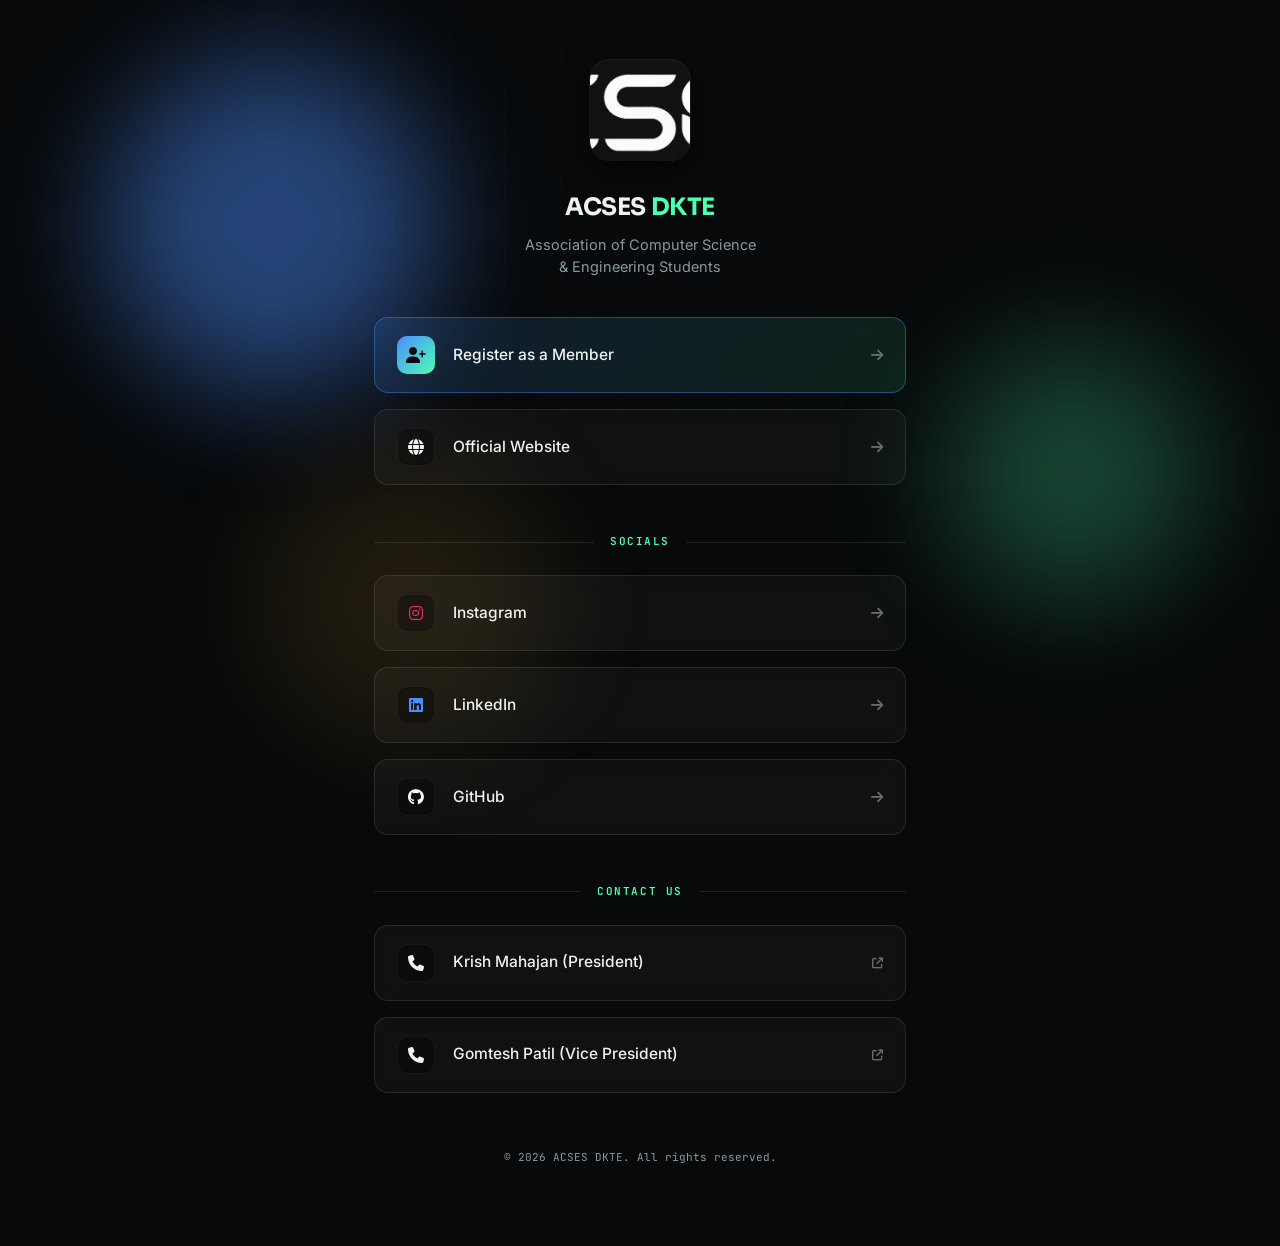
==== commit 3400adf1: "Update links.html" ====
--- a/links.html
+++ b/links.html
@@ -2,196 +2,236 @@
 <html lang="en">
 <head>
 <meta charset="UTF-8">
-<meta name="viewport" content="width=device-width, initial-scale=1.0">
+<!-- Crucial for mobile optimization -->
+<meta name="viewport" content="width=device-width, initial-scale=1.0, maximum-scale=1.0, user-scalable=no">
 <title>ACSES — Links</title>
 <meta name="description" content="ACSES DKTE Official Links">
 <link rel="preconnect" href="https://fonts.googleapis.com">
 <link href="https://fonts.googleapis.com/css2?family=Sora:wght@400;500;600;700;800&family=Inter:wght@400;500;600&family=JetBrains+Mono:wght@400;500;600&display=swap" rel="stylesheet">
 <link rel="stylesheet" href="https://cdnjs.cloudflare.com/ajax/libs/font-awesome/6.4.0/css/all.min.css">
+<!-- Load the main project styles -->
 <link rel="stylesheet" href="style.css">
 <link rel="icon" type="image/png" href="assets/portal/images/favicon.png">
+
 <style>
+  /* Mobile-first specific overrides for the links page */
   body {
     background-color: var(--bg);
     color: var(--ink);
-    font-family: 'Inter', sans-serif;
     display: flex;
     flex-direction: column;
     align-items: center;
-    min-height: 100vh;
+    min-height: 100svh; /* svh for better mobile rendering */
     margin: 0;
-    padding: 40px 20px;
+    padding: 0;
+    overflow-x: hidden;
+  }
+  
+  .links-wrapper {
     position: relative;
-    overflow-x: hidden;
-  }
-  
-  .links-container {
-    max-width: 600px;
+    z-index: 10;
     width: 100%;
-    z-index: 10;
+    max-width: 580px;
+    padding: 60px 24px 80px;
     display: flex;
     flex-direction: column;
     gap: 16px;
-  }
-
+    margin: 0 auto;
+  }
+
+  /* Profile Header */
   .profile-section {
     text-align: center;
-    margin-bottom: 32px;
+    margin-bottom: 24px;
+    animation: fadeUp .8s cubic-bezier(.16,.8,.28,1) forwards;
   }
 
   .profile-logo {
-    width: 120px;
-    height: auto;
-    border-radius: 12px;
-    margin-bottom: 16px;
-    box-shadow: 0 8px 24px rgba(0,0,0,0.4);
-    border: 1px solid rgba(255,255,255,0.1);
+    width: 100px;
+    height: 100px;
+    border-radius: 20px;
+    margin-bottom: 20px;
+    box-shadow: 0 10px 30px rgba(0,0,0,0.5), 0 0 0 1px rgba(255,255,255,0.1);
+    object-fit: cover;
+    background: var(--panel);
   }
 
   .profile-title {
-    font-family: 'Sora', sans-serif;
+    font-family: var(--display);
     font-size: 24px;
     font-weight: 700;
     margin: 0 0 8px 0;
-    background: linear-gradient(to right, #fff, rgba(255,255,255,0.6));
-    -webkit-background-clip: text;
-    color: transparent;
+    letter-spacing: -0.02em;
+    color: var(--ink);
+  }
+  
+  .profile-title span {
+    color: var(--circuit);
   }
 
   .profile-bio {
     color: var(--ink-dim);
-    font-size: 15px;
+    font-size: 14.5px;
     margin: 0;
-  }
-
+    line-height: 1.5;
+  }
+
+  /* Re-using the glass card (gcard) concept for links */
   .link-card {
     display: flex;
     align-items: center;
-    padding: 18px 24px;
-    background: rgba(255, 255, 255, 0.03);
-    border: 1px solid rgba(255, 255, 255, 0.08);
-    border-radius: 12px;
+    padding: 18px 22px;
+    background: var(--panel);
+    border: 1px solid var(--line);
+    border-radius: 14px;
     color: var(--ink);
     text-decoration: none;
     font-weight: 500;
-    transition: all 0.3s ease;
+    transition: transform .25s ease-out, border-color .3s ease, box-shadow .3s ease, background .3s ease;
     backdrop-filter: blur(10px);
     position: relative;
     overflow: hidden;
-  }
+    opacity: 0;
+    animation: fadeUp .8s cubic-bezier(.16,.8,.28,1) forwards;
+  }
+
+  .link-card:nth-child(1) { animation-delay: 0.1s; }
+  .link-card:nth-child(2) { animation-delay: 0.15s; }
+  .link-card:nth-child(3) { animation-delay: 0.2s; }
+  .link-card:nth-child(4) { animation-delay: 0.25s; }
+  .link-card:nth-child(5) { animation-delay: 0.3s; }
+  .link-card:nth-child(6) { animation-delay: 0.35s; }
+  .link-card:nth-child(7) { animation-delay: 0.4s; }
 
   .link-card:hover {
-    background: rgba(255, 255, 255, 0.08);
-    border-color: rgba(255, 255, 255, 0.2);
+    border-color: rgba(76,141,255,.5); 
+    box-shadow: 0 12px 30px -10px rgba(0,0,0,.6);
     transform: translateY(-2px);
-  }
-
+    background: rgba(255,255,255,0.06);
+  }
+
+  /* The primary / highlight link */
   .link-card.primary {
-    background: linear-gradient(135deg, rgba(56, 189, 248, 0.1), rgba(59, 130, 246, 0.1));
-    border-color: rgba(56, 189, 248, 0.3);
+    background: linear-gradient(135deg, rgba(76,141,255,0.15), rgba(76,255,178,0.1));
+    border-color: rgba(76,141,255,.4);
   }
   
   .link-card.primary:hover {
-    background: linear-gradient(135deg, rgba(56, 189, 248, 0.2), rgba(59, 130, 246, 0.2));
-    border-color: rgba(56, 189, 248, 0.6);
+    background: linear-gradient(135deg, rgba(76,141,255,0.25), rgba(76,255,178,0.15));
+    border-color: var(--circuit);
+    box-shadow: 0 12px 30px -10px rgba(76,141,255,.3);
   }
 
   .link-icon {
-    width: 32px;
-    height: 32px;
+    width: 38px;
+    height: 38px;
+    border-radius: 10px;
+    background: rgba(0,0,0,0.3);
+    border: 1px solid rgba(255,255,255,0.05);
     display: flex;
     align-items: center;
     justify-content: center;
-    margin-right: 16px;
-    font-size: 20px;
-    color: var(--circuit);
+    margin-right: 18px;
+    font-size: 16px;
+    color: var(--ink);
+    flex-shrink: 0;
+  }
+  
+  .link-card.primary .link-icon {
+    background: linear-gradient(135deg, var(--blue), var(--circuit));
+    color: #07090A;
+    border: none;
   }
 
   .link-text {
     flex-grow: 1;
-    font-size: 16px;
+    font-size: 15.5px;
   }
 
   .link-arrow {
-    opacity: 0.5;
+    opacity: 0.4;
     transition: opacity 0.3s ease, transform 0.3s ease;
+    font-size: 14px;
   }
 
   .link-card:hover .link-arrow {
     opacity: 1;
     transform: translateX(4px);
+    color: var(--circuit);
   }
 
   .section-divider {
-    margin: 32px 0 16px;
+    margin: 32px 0 8px;
     display: flex;
     align-items: center;
     text-align: center;
-    color: var(--ink-dim);
-    font-size: 13px;
+    font-family: var(--mono);
+    color: var(--circuit);
+    font-size: 11px;
     text-transform: uppercase;
-    letter-spacing: 2px;
+    letter-spacing: 0.14em;
     font-weight: 600;
+    opacity: 0;
+    animation: fadeUp .8s cubic-bezier(.16,.8,.28,1) forwards;
+    animation-delay: 0.2s;
   }
 
   .section-divider::before,
   .section-divider::after {
     content: '';
     flex: 1;
-    border-bottom: 1px solid rgba(255,255,255,0.1);
+    border-bottom: 1px solid var(--line);
   }
 
   .section-divider::before { margin-right: 16px; }
   .section-divider::after { margin-left: 16px; }
-
-  /* Background elements matching index.html */
-  #circuitPattern {
-    position: fixed;
-    top: 0; left: 0; right: 0; bottom: 0;
-    opacity: 0.2;
-    z-index: 0;
-    pointer-events: none;
-    background-image: radial-gradient(rgba(255,255,255,0.1) 1px, transparent 1px);
-    background-size: 30px 30px;
-  }
-
-  .orb {
-    position: fixed;
-    border-radius: 50%;
-    filter: blur(80px);
-    opacity: 0.4;
-    z-index: 0;
-    pointer-events: none;
-  }
-  
-  .orb-1 { width: 300px; height: 300px; background: rgba(56, 189, 248, 0.3); top: -100px; left: -100px; }
-  .orb-2 { width: 400px; height: 400px; background: rgba(139, 92, 246, 0.2); bottom: -200px; right: -100px; }
+  
+  /* Footer text */
+  .links-footer {
+    text-align: center;
+    margin-top: 40px;
+    font-family: var(--mono);
+    font-size: 11px;
+    color: var(--ink-dim);
+    opacity: 0;
+    animation: fadeUp .8s cubic-bezier(.16,.8,.28,1) forwards;
+    animation-delay: 0.5s;
+  }
+
+  @keyframes fadeUp { 
+    from { opacity: 0; transform: translateY(16px); } 
+    to { opacity: 1; transform: translateY(0); } 
+  }
+
 </style>
 </head>
 <body>
 
+<!-- Native ACSES Background Elements -->
 <div id="circuitPattern"></div>
+<div class="hero-scanlines" aria-hidden="true" style="opacity: 0.5;"></div>
 <div class="orb orb-1"></div>
 <div class="orb orb-2"></div>
-
-<div class="links-container">
+<div class="orb orb-3" style="bottom: auto; top: 50%; opacity: 0.1;"></div>
+
+<div class="links-wrapper">
   
   <div class="profile-section">
     <img src="assets/portal/images/logo.png" alt="ACSES Logo" class="profile-logo">
-    <h1 class="profile-title">ACSES DKTE</h1>
-    <p class="profile-bio">Association of Computer Science & Engineering Students</p>
+    <h1 class="profile-title">ACSES <span>DKTE</span></h1>
+    <p class="profile-bio">Association of Computer Science<br>& Engineering Students</p>
   </div>
 
   <a href="https://tinyurl.com/acsesmembership" class="link-card primary" target="_blank" rel="noopener">
     <div class="link-icon"><i class="fa-solid fa-user-plus"></i></div>
     <div class="link-text">Register as a Member</div>
-    <div class="link-arrow"><i class="fa-solid fa-chevron-right"></i></div>
+    <div class="link-arrow"><i class="fa-solid fa-arrow-right"></i></div>
   </a>
 
   <a href="index.html" class="link-card">
     <div class="link-icon"><i class="fa-solid fa-globe"></i></div>
     <div class="link-text">Official Website</div>
-    <div class="link-arrow"><i class="fa-solid fa-chevron-right"></i></div>
+    <div class="link-arrow"><i class="fa-solid fa-arrow-right"></i></div>
   </a>
 
   <div class="section-divider">Socials</div>
@@ -199,19 +239,19 @@
   <a href="https://www.instagram.com/acses_dkte/" class="link-card" target="_blank" rel="noopener">
     <div class="link-icon" style="color: #E1306C;"><i class="fa-brands fa-instagram"></i></div>
     <div class="link-text">Instagram</div>
-    <div class="link-arrow"><i class="fa-solid fa-chevron-right"></i></div>
+    <div class="link-arrow"><i class="fa-solid fa-arrow-right"></i></div>
   </a>
 
   <a href="https://www.linkedin.com/company/acses-association-of-computer-science-and-engineering-students/" class="link-card" target="_blank" rel="noopener">
-    <div class="link-icon" style="color: #0077B5;"><i class="fa-brands fa-linkedin"></i></div>
+    <div class="link-icon" style="color: #4C8DFF;"><i class="fa-brands fa-linkedin"></i></div>
     <div class="link-text">LinkedIn</div>
-    <div class="link-arrow"><i class="fa-solid fa-chevron-right"></i></div>
+    <div class="link-arrow"><i class="fa-solid fa-arrow-right"></i></div>
   </a>
 
   <a href="https://github.com/acses-dkte" class="link-card" target="_blank" rel="noopener">
     <div class="link-icon" style="color: #ffffff;"><i class="fa-brands fa-github"></i></div>
     <div class="link-text">GitHub</div>
-    <div class="link-arrow"><i class="fa-solid fa-chevron-right"></i></div>
+    <div class="link-arrow"><i class="fa-solid fa-arrow-right"></i></div>
   </a>
 
   <div class="section-divider">Contact Us</div>
@@ -219,16 +259,22 @@
   <a href="tel:+919055721797" class="link-card">
     <div class="link-icon"><i class="fa-solid fa-phone"></i></div>
     <div class="link-text">Krish Mahajan (President)</div>
-    <div class="link-arrow"><i class="fa-solid fa-arrow-up-right-from-square" style="font-size: 12px;"></i></div>
+    <div class="link-arrow"><i class="fa-solid fa-arrow-up-right-from-square" style="font-size: 11px;"></i></div>
   </a>
 
   <a href="tel:+919325324272" class="link-card">
     <div class="link-icon"><i class="fa-solid fa-phone"></i></div>
     <div class="link-text">Gomtesh Patil (Vice President)</div>
-    <div class="link-arrow"><i class="fa-solid fa-arrow-up-right-from-square" style="font-size: 12px;"></i></div>
-  </a>
+    <div class="link-arrow"><i class="fa-solid fa-arrow-up-right-from-square" style="font-size: 11px;"></i></div>
+  </a>
+  
+  <div class="links-footer">
+    © 2026 ACSES DKTE. All rights reserved.
+  </div>
 
 </div>
 
+<!-- Loading any necessary common JS for background elements if needed -->
+<!-- <script src="common.js"></script> -->
 </body>
 </html>
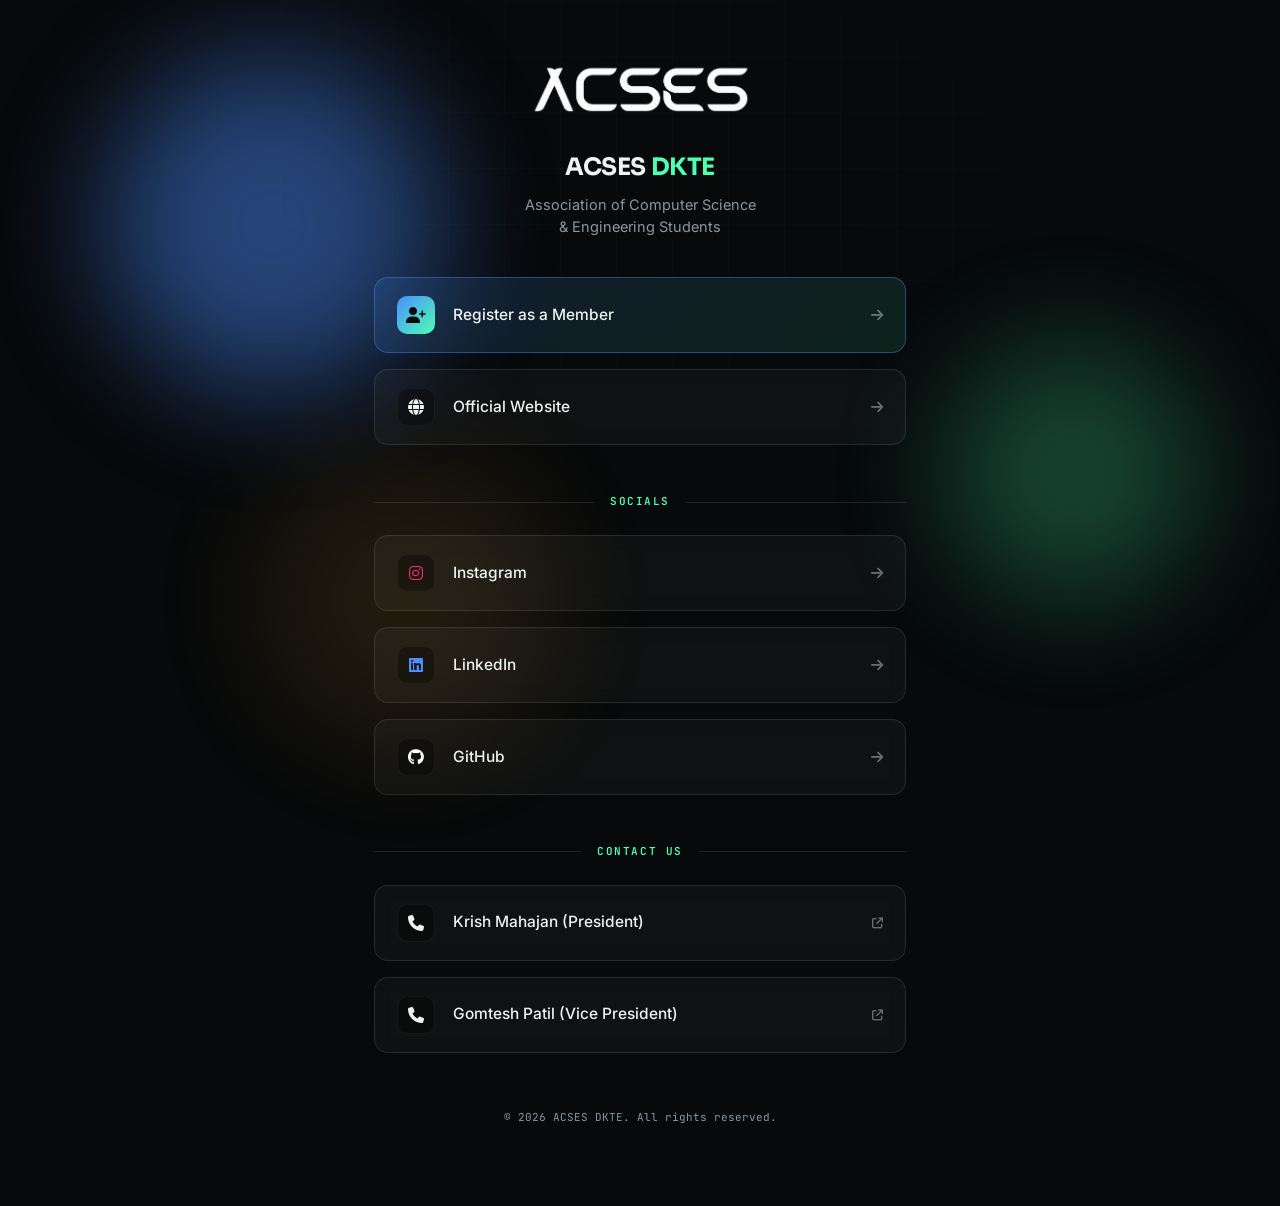
==== commit 784f433b: "Update links.html" ====
--- a/links.html
+++ b/links.html
@@ -47,13 +47,10 @@
   }
 
   .profile-logo {
-    width: 100px;
-    height: 100px;
-    border-radius: 20px;
-    margin-bottom: 20px;
-    box-shadow: 0 10px 30px rgba(0,0,0,0.5), 0 0 0 1px rgba(255,255,255,0.1);
-    object-fit: cover;
-    background: var(--panel);
+    height: 56px;
+    width: auto;
+    margin-bottom: 24px;
+    object-fit: contain;
   }
 
   .profile-title {
